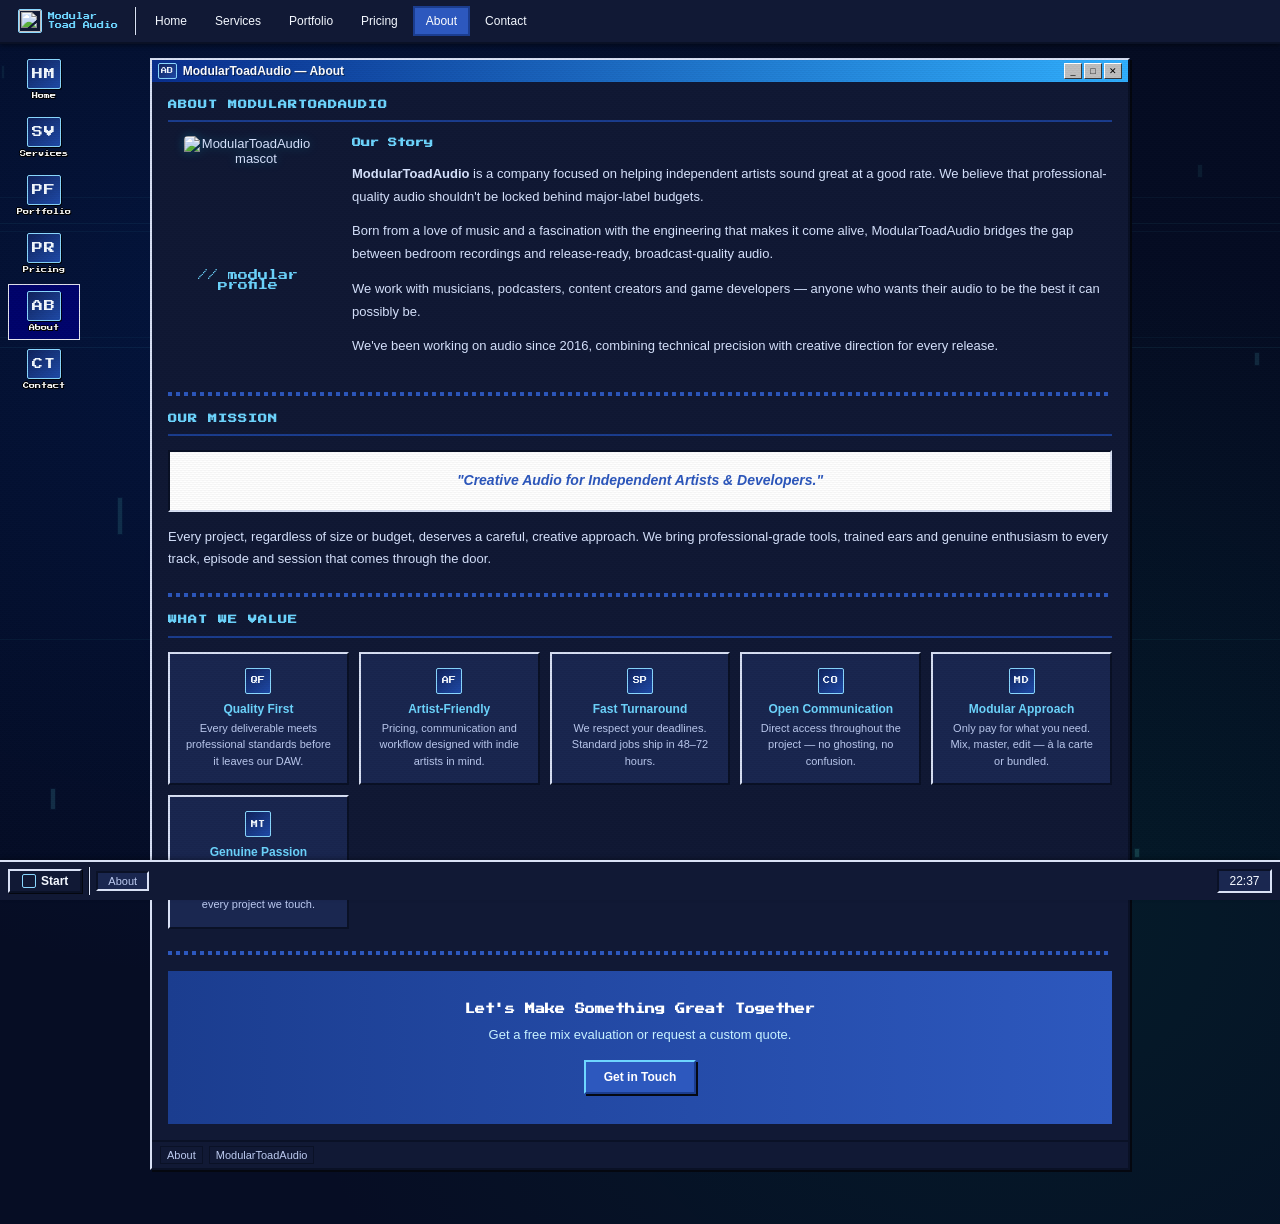
==== about.html @ b42115c9 "Apply PS2-style UI refresh and dynamic portfolio preview" ====
<!DOCTYPE html>
<html lang="en">
<head>
  <meta charset="UTF-8">
  <meta name="viewport" content="width=device-width, initial-scale=1.0">
  <meta name="description" content="About ModularToadAudio — a boutique audio engineering company helping independent artists sound great at a good rate.">
  <title>About — ModularToadAudio</title>
  <link rel="icon" type="image/jpeg" href="https://f4.bcbits.com/img/0038520380_10.jpg">
  <link rel="preconnect" href="https://fonts.googleapis.com">
  <link rel="preconnect" href="https://fonts.gstatic.com" crossorigin>
  <link href="https://fonts.googleapis.com/css2?family=Press+Start+2P&display=swap" rel="stylesheet">
  <link rel="stylesheet" href="css/style.css">
</head>
<body>

<div class="desktop">

  <!-- PS2 BIOS atmospheric background canvas -->
  <canvas id="bgCanvas" aria-hidden="true"></canvas>

  <!-- Win98-style desktop shortcut icons -->
  <div class="desktop-icons" role="navigation" aria-label="Desktop shortcuts">
    <a class="desktop-icon" href="index.html">
      <span class="desktop-icon-emoji icon-chip" aria-hidden="true">HM</span>
      <span class="desktop-icon-label">Home</span>
    </a>
    <a class="desktop-icon" href="services.html">
      <span class="desktop-icon-emoji icon-chip" aria-hidden="true">SV</span>
      <span class="desktop-icon-label">Services</span>
    </a>
    <a class="desktop-icon" href="portfolio.html">
      <span class="desktop-icon-emoji icon-chip" aria-hidden="true">PF</span>
      <span class="desktop-icon-label">Portfolio</span>
    </a>
    <a class="desktop-icon" href="pricing.html">
      <span class="desktop-icon-emoji icon-chip" aria-hidden="true">PR</span>
      <span class="desktop-icon-label">Pricing</span>
    </a>
    <a class="desktop-icon" href="about.html">
      <span class="desktop-icon-emoji icon-chip" aria-hidden="true">AB</span>
      <span class="desktop-icon-label">About</span>
    </a>
    <a class="desktop-icon" href="contact.html">
      <span class="desktop-icon-emoji icon-chip" aria-hidden="true">CT</span>
      <span class="desktop-icon-label">Contact</span>
    </a>
  </div>

  <!-- ── NAVIGATION ──────────────────────────────────────── -->
  <nav class="navbar" role="navigation" aria-label="Main navigation">
    <a class="navbar-brand" href="index.html">
      <span class="brand-logo-wrap" aria-hidden="true"><img src="https://f4.bcbits.com/img/0038520380_10.jpg" alt="" class="brand-logo"></span>
      <span class="brand-name">Modular<br>Toad Audio</span>
    </a>
    <div class="nav-sep" aria-hidden="true"></div>
    <div class="navbar-menu" id="navMenu">
      <a class="nav-item" href="index.html">Home</a>
      <a class="nav-item" href="services.html">Services</a>
      <a class="nav-item" href="portfolio.html">Portfolio</a>
      <a class="nav-item" href="pricing.html">Pricing</a>
      <a class="nav-item" href="about.html">About</a>
      <a class="nav-item" href="contact.html">Contact</a>
    </div>
    <button class="nav-toggle" id="navToggle" aria-label="Toggle navigation" aria-expanded="false" aria-controls="navMenu">☰</button>
  </nav>

  <!-- ── MAIN CONTENT ─────────────────────────────────────── -->
  <main class="main-content">
    <div class="window main-window" role="main">

      <div class="window-titlebar" aria-hidden="true">
        <span class="titlebar-icon">AB</span>
        <span class="titlebar-title">ModularToadAudio — About</span>
        <div class="titlebar-buttons">
          <button class="titlebar-btn minimize" tabindex="-1">_</button>
          <button class="titlebar-btn maximize" tabindex="-1">□</button>
          <button class="titlebar-btn close"    tabindex="-1">✕</button>
        </div>
      </div>

      <div class="window-body">

        <!-- ── WHO WE ARE ─────────────────────────────────── -->
        <section class="section" aria-labelledby="about-heading">
          <h1 class="section-title" id="about-heading">About ModularToadAudio</h1>

          <div class="about-grid">

            <!-- Mascot -->
            <div class="about-mascot">
              <img
                src="https://f4.bcbits.com/img/0038520380_10.jpg"
                alt="ModularToadAudio mascot"
                class="about-mascot-img"
                draggable="false"
                crossorigin="anonymous"
              />
              <div class="about-mascot-label">// modular profile</div>
            </div>

            <!-- Text -->
            <div class="about-text">
              <h2>Our Story</h2>
              <p>
                <strong>ModularToadAudio</strong> is a company focused on helping independent artists
                sound great at a good rate. We believe that professional-quality audio shouldn't be
                locked behind major-label budgets.
              </p>
              <p>
                Born from a love of music and a fascination with the engineering that makes it
                come alive, ModularToadAudio bridges the gap between bedroom recordings and
                release-ready, broadcast-quality audio.
              </p>
              <p>
                We work with musicians, podcasters, content creators and game developers —
                anyone who wants their audio to be the best it can possibly be.
              </p>
              <p>
                We've been working on audio since 2016, combining technical precision with creative direction for every release.
              </p>
            </div>

          </div><!-- /.about-grid -->
        </section>

        <div class="pixel-divider" aria-hidden="true"></div>

        <!-- ── MISSION ─────────────────────────────────────── -->
        <section class="section" aria-labelledby="mission-heading">
          <h2 class="section-title" id="mission-heading">Our Mission</h2>
          <div class="panel-inset">
            <p style="font-size:14px;line-height:1.8;font-style:italic;text-align:center;color:var(--toad-mid);font-weight:bold">
              "Creative Audio for Independent Artists &amp; Developers."
            </p>
          </div>
          <p style="font-size:13px;line-height:1.75;margin-top:14px;color:var(--text-primary)">
            Every project, regardless of size or budget, deserves a careful, creative approach.
            We bring professional-grade tools, trained ears and genuine enthusiasm to every track,
            episode and session that comes through the door.
          </p>
        </section>

        <div class="pixel-divider" aria-hidden="true"></div>

        <!-- ── VALUES ─────────────────────────────────────── -->
        <section class="section" aria-labelledby="values-heading">
          <h2 class="section-title" id="values-heading">What We Value</h2>
          <div class="values-grid">

            <div class="value-card">
              <div class="value-card-icon" aria-hidden="true">QF</div>
              <h4>Quality First</h4>
              <p>Every deliverable meets professional standards before it leaves our DAW.</p>
            </div>

            <div class="value-card">
              <div class="value-card-icon" aria-hidden="true">AF</div>
              <h4>Artist-Friendly</h4>
              <p>Pricing, communication and workflow designed with indie artists in mind.</p>
            </div>

            <div class="value-card">
              <div class="value-card-icon" aria-hidden="true">SP</div>
              <h4>Fast Turnaround</h4>
              <p>We respect your deadlines. Standard jobs ship in 48–72 hours.</p>
            </div>

            <div class="value-card">
              <div class="value-card-icon" aria-hidden="true">CO</div>
              <h4>Open Communication</h4>
              <p>Direct access throughout the project — no ghosting, no confusion.</p>
            </div>

            <div class="value-card">
              <div class="value-card-icon" aria-hidden="true">MD</div>
              <h4>Modular Approach</h4>
              <p>Only pay for what you need. Mix, master, edit — à la carte or bundled.</p>
            </div>

            <div class="value-card">
              <div class="value-card-icon" aria-hidden="true">MT</div>
              <h4>Genuine Passion</h4>
              <p>We love audio. That enthusiasm comes through in every project we touch.</p>
            </div>

          </div>
        </section>

        <div class="pixel-divider" aria-hidden="true"></div>

        <div class="cta-band">
          <h2>Let's Make Something Great Together</h2>
          <p>Get a free mix evaluation or request a custom quote.</p>
          <a class="btn btn-primary" href="contact.html">Get in Touch</a>
        </div>

      </div><!-- /.window-body -->

      <div class="status-bar" aria-hidden="true">
        <span class="status-item">About</span>
        <span class="status-item">ModularToadAudio</span>
      </div>

    </div><!-- /.main-window -->
  </main>

  <!-- ── TASKBAR ───────────────────────────────────────────── -->
  <footer class="taskbar" role="contentinfo">
    <button class="start-btn" id="startBtn" aria-label="Open site menu" aria-haspopup="true">
      <img src="https://f4.bcbits.com/img/0038520380_10.jpg" alt="" class="start-logo" aria-hidden="true"> Start
    </button>
    <div class="taskbar-sep" aria-hidden="true"></div>
    <div class="taskbar-items" aria-hidden="true">
      <div class="taskbar-app">About</div>
    </div>
    <div class="taskbar-clock" id="clock" aria-label="Current time">00:00</div>
  </footer>

</div>

<script src="js/main.js"></script>
</body>
</html>
---- css/style.css ----
/* ============================================================
   ModularToadAudio — style.css
   Windows 98 / Pixel-Art Aesthetic
   Modular, responsive, GitHub Pages-ready
   ============================================================ */

@import url('https://fonts.googleapis.com/css2?family=Press+Start+2P&family=Archivo+Black&display=swap');

/* ── CSS CUSTOM PROPERTIES ─────────────────────────────────── */
 :root {
  --gray:        #111935;
  --gray-light:  #1a2750;
  --gray-dark:   #425591;
  --gray-darker: #070d20;
  --white:       #ffffff;
  --black:       #050913;

  --text-primary: #d8e4ff;
  --text-bright:  #f4f8ff;
  --text-muted:   #bccaf0;

  --titlebar-active:   linear-gradient(to right, #0a2f8f 0%, #31b0ff 100%);
  --titlebar-inactive: linear-gradient(to right, #1a2a4a 0%, #253b69 100%);

  --toad-darkest: #0c1a3f;
  --toad-dark:    #1b3d8f;
  --toad-mid:     #2d58be;
  --toad-green:   #3973d4;
  --toad-light:   #6ed6ff;
  --toad-pale:    #c8f2ff;
  --toad-accent:  #a8e5ff;

  --amber:        #d2861a;
  --amber-bright: #f2b33a;

  --bdr-lt: #d9e1f5;
  --bdr-dk: #0a1126;
  --bdr-xx: #04070f;

  --font-pixel: 'Press Start 2P', 'Courier New', monospace;
  --font-body:  'MS Sans Serif', 'Segoe UI', Tahoma, Arial, sans-serif;
  --font-heavy: 'Archivo Black', 'Arial Black', sans-serif;

  --nav-h:  44px;
  --task-h: 40px;

  --ps2-glow-bright: rgba(100, 220, 255, 0.85);
  --ps2-glow-mid:    rgba(70, 170, 255, 0.5);
  --ps2-glow-dim:    rgba(40, 110, 220, 0.24);
}

/* ── RESET ──────────────────────────────────────────────────── */
*, *::before, *::after { box-sizing: border-box; margin: 0; padding: 0; }
html { font-size: 13px; scroll-behavior: smooth; }

body {
  font-family: var(--font-body);
  background-color: #060d24;
  min-height: 100vh;
  color: var(--text-primary);
  overflow-x: hidden;
}

a { color: var(--toad-light); text-decoration: none; }
a:hover { text-decoration: underline; color: var(--toad-pale); }
img, svg { display: block; max-width: 100%; }

/* ── DESKTOP SHELL ──────────────────────────────────────────── */
.desktop {
  min-height: 100vh;
  display: flex;
  flex-direction: column;
  padding-top: var(--nav-h);
  padding-bottom: var(--task-h);
  background-color: #060d24;
  background-image:
    radial-gradient(ellipse at 20% 25%, rgba(0,40,120,.32) 0%, transparent 52%),
    radial-gradient(ellipse at 80% 75%, rgba(0,80,60,.22) 0%, transparent 52%),
    radial-gradient(ellipse at 50% 50%, rgba(0,0,40,.18) 0%, transparent 70%);
  position: relative;
}

/* Scanline CRT overlay — covers desktop area only, non-interactive */
.desktop::before {
  content: '';
  position: fixed;
  top: var(--nav-h); left: 0; right: 0; bottom: var(--task-h);
  background: repeating-linear-gradient(
    0deg,
    transparent 0px, transparent 1px,
    rgba(0,0,0,.03) 1px, rgba(0,0,0,.03) 2px
  );
  pointer-events: none;
  z-index: 500;
}

/* Pixel-dither checkerboard grain */
.desktop::after {
  content: '';
  position: fixed;
  top: var(--nav-h); left: 0; right: 0; bottom: var(--task-h);
  background-image:
    repeating-conic-gradient(rgba(0,0,0,.012) 0% 25%, transparent 0% 50%);
  background-size: 4px 4px;
  pointer-events: none;
  z-index: 499;
}

/* ── PS2 BIOS BACKGROUND CANVAS ─────────────────────────────── */
#bgCanvas {
  position: fixed;
  top: 0; left: 0;
  width: 100%; height: 100%;
  pointer-events: none;
  z-index: 0;
  opacity: .65;
}

/* ── DESKTOP ICONS (Win98 fixed-left shortcuts) ──────────────── */
.desktop-icons {
  position: fixed;
  left: 8px;
  top: calc(var(--nav-h) + 8px);
  bottom: calc(var(--task-h) + 8px);
  display: flex;
  flex-direction: column;
  gap: 2px;
  z-index: 100;
  pointer-events: none;
  overflow-y: auto;
  scrollbar-width: none;
}
.desktop-icons::-webkit-scrollbar { display: none; }

.desktop-icon {
  display: flex;
  flex-direction: column;
  align-items: center;
  gap: 3px;
  padding: 6px 4px;
  cursor: pointer;
  width: 72px;
  text-align: center;
  text-decoration: none;
  color: #fff;
  border: 1px solid transparent;
  pointer-events: all;
  user-select: none;
}
.desktop-icon:hover {
  background: rgba(0, 0, 128, .52);
  border-color: rgba(255, 255, 255, .65);
  color: #fff;
  text-decoration: none;
}
.desktop-icon:active,
.desktop-icon.icon-active {
  background: rgba(0, 0, 128, .75);
  border-color: rgba(255, 255, 255, .9);
  color: #fff;
  text-decoration: none;
}
.desktop-icon-emoji {
  font-size: 11px;
  line-height: 1;
  display: inline-flex;
  align-items: center;
  justify-content: center;
  min-width: 30px;
  height: 30px;
  padding: 0 4px;
  border: 1px solid #8ad8ff;
  background: linear-gradient(140deg, #11245e, #1f4ba9);
  color: #f4fbff;
  filter: drop-shadow(1px 1px 0 rgba(0,0,0,.8));
  border-radius: 2px;
  font-family: var(--font-pixel);
}
.desktop-icon-label {
  font-family: var(--font-pixel);
  font-size: 6px;
  text-shadow: 1px 1px 0 #000, -1px 0 0 #000, 0 -1px 0 #000, 0 1px 0 #000;
  line-height: 1.5;
  word-break: break-word;
  max-width: 68px;
}

/* Only show desktop icons when there's room beside the 980px window */
@media (max-width: 1100px) {
  .desktop-icons { display: none; }
}

/* ── NAVIGATION ─────────────────────────────────────────────── */
.navbar {
  position: fixed;
  top: 0; left: 0; right: 0;
  height: var(--nav-h);
  z-index: 1000;
  background: var(--gray);
  border-bottom: 2px solid;
  border-color: var(--bdr-lt) var(--bdr-dk) var(--bdr-dk) var(--bdr-lt);
  box-shadow: 0 2px 4px rgba(0,0,0,.35);
  display: flex;
  align-items: center;
  padding: 0 8px;
  gap: 6px;
}

.navbar-brand {
  display: flex;
  align-items: center;
  gap: 6px;
  font-family: var(--font-pixel);
  font-size: 7px;
  color: var(--toad-light);
  text-decoration: none;
  padding: 4px 10px;
  white-space: nowrap;
  flex-shrink: 0;
  line-height: 1.4;
}
.navbar-brand:hover { text-decoration: none; color: var(--toad-pale); }
.toad-icon { font-size: 20px; line-height: 1; }
.brand-logo-wrap {
  width: 24px;
  height: 24px;
  border: 1px solid #8ad8ff;
  border-radius: 2px;
  overflow: hidden;
  display: inline-flex;
}
.brand-logo {
  width: 100%;
  height: 100%;
  object-fit: cover;
}
.brand-name { line-height: 1.3; }
.start-logo {
  width: 14px;
  height: 14px;
  object-fit: cover;
  border: 1px solid #8ad8ff;
  border-radius: 2px;
}

.nav-sep {
  width: 2px;
  height: 28px;
  background: var(--bdr-dk);
  border-right: 1px solid var(--bdr-lt);
  flex-shrink: 0;
}

.navbar-menu {
  display: flex;
  align-items: center;
  gap: 2px;
  flex: 1;
  flex-wrap: nowrap;
}

.nav-item {
  display: inline-block;
  padding: 6px 11px;
  font-size: 12px;
  color: var(--text-bright);
  text-decoration: none;
  border: 2px solid transparent;
  white-space: nowrap;
  cursor: pointer;
  transition: background .08s, color .08s;
}
.nav-item:hover,
.nav-item.active {
  background: var(--toad-mid);
  color: var(--white);
  text-decoration: none;
  border: 2px solid var(--toad-dark);
}
.nav-item:active { box-shadow: inset 1px 1px 2px rgba(0,0,0,.3); }

.nav-toggle {
  display: none;
  background: var(--gray);
  color: var(--text-bright);
  border: 2px solid;
  border-color: var(--bdr-lt) var(--bdr-dk) var(--bdr-dk) var(--bdr-lt);
  padding: 4px 10px;
  font-size: 16px;
  cursor: pointer;
  flex-shrink: 0;
  line-height: 1;
}
.nav-toggle:active { border-color: var(--bdr-dk) var(--bdr-lt) var(--bdr-lt) var(--bdr-dk); }

/* ── WIN98 WINDOW ───────────────────────────────────────────── */
.window {
  background: var(--gray);
  border: 2px solid;
  border-color: var(--bdr-lt) var(--bdr-dk) var(--bdr-dk) var(--bdr-lt);
  box-shadow: 2px 2px 0 var(--bdr-xx);
}

.window-titlebar {
  background: var(--titlebar-active);
  color: var(--white);
  display: flex;
  align-items: center;
  padding: 3px 6px;
  gap: 6px;
  user-select: none;
}
.titlebar-icon { font-size: 14px; line-height: 1; }
.titlebar-title {
  flex: 1;
  font-size: 12px;
  font-weight: bold;
  text-shadow: 1px 1px 0 rgba(0,0,0,.45);
}
.titlebar-buttons { display: flex; gap: 2px; }
.titlebar-btn {
  width: 18px; height: 16px;
  background: #c0c0c0;
  border: 1px solid;
  border-color: #ffffff #3a3a3a #3a3a3a #ffffff;
  font-size: 9px; line-height: 1;
  cursor: pointer;
  display: flex; align-items: center; justify-content: center;
  color: #000;
  padding: 0;
}
.titlebar-btn:active { border-color: var(--bdr-dk) var(--bdr-lt) var(--bdr-lt) var(--bdr-dk); }
.titlebar-btn.close:hover { background: #ff4040; color: var(--white); }

.window-body { padding: 16px; color: var(--text-primary); }

/* ── PANELS ─────────────────────────────────────────────────── */
.panel-inset {
  border: 2px solid;
  border-color: var(--bdr-dk) var(--bdr-lt) var(--bdr-lt) var(--bdr-dk);
  background: var(--white);
  padding: 16px;
  color: var(--black);
}

.panel-raised {
  border: 2px solid;
  border-color: var(--bdr-lt) var(--bdr-dk) var(--bdr-dk) var(--bdr-lt);
  background: var(--gray-light);
  padding: 16px;
  color: var(--text-primary);
}

/* ── BUTTONS ────────────────────────────────────────────────── */
.btn {
  display: inline-block;
  padding: 8px 18px;
  font-family: var(--font-body);
  font-size: 12px;
  cursor: pointer;
  text-decoration: none;
  border: none;
  text-align: center;
  white-space: nowrap;
  transition: background .08s, transform .04s, box-shadow .04s;
  vertical-align: middle;
}

.btn-primary {
  background: var(--toad-mid);
  color: var(--white);
  border: 2px solid;
  border-color: var(--toad-light) var(--toad-dark) var(--toad-dark) var(--toad-light);
  font-weight: bold;
  box-shadow: 2px 2px 0 var(--black);
}
.btn-primary:hover { background: var(--toad-light); color: var(--white); text-decoration: none; }
.btn-primary:active {
  border-color: var(--toad-dark) var(--toad-light) var(--toad-light) var(--toad-dark);
  transform: translate(1px,1px);
  box-shadow: none;
  text-decoration: none;
}

.btn-secondary {
  background: var(--gray-light);
  color: var(--text-bright);
  border: 2px solid;
  border-color: var(--bdr-lt) var(--bdr-dk) var(--bdr-dk) var(--bdr-lt);
  box-shadow: 2px 2px 0 var(--bdr-xx);
}
.btn-secondary:hover { background: var(--gray-dark); color: var(--white); text-decoration: none; }
.btn-secondary:active {
  border-color: var(--bdr-dk) var(--bdr-lt) var(--bdr-lt) var(--bdr-dk);
  transform: translate(1px,1px);
  box-shadow: none;
  text-decoration: none;
}

/* ── FORM ELEMENTS ──────────────────────────────────────────── */
.form-group { margin-bottom: 14px; }

.form-label {
  display: block;
  font-size: 12px;
  font-weight: bold;
  margin-bottom: 4px;
  color: var(--text-bright);
}

.form-input,
.form-textarea,
.form-select {
  width: 100%;
  padding: 5px 7px;
  font-family: var(--font-body);
  font-size: 12px;
  color: var(--black);
  background: var(--white);
  border: 2px solid;
  border-color: var(--bdr-dk) var(--bdr-lt) var(--bdr-lt) var(--bdr-dk);
  outline: none;
}
.form-input:focus,
.form-textarea:focus,
.form-select:focus {
  border-color: var(--toad-mid);
  background: #f0fff4;
}
.form-textarea {
  resize: vertical;
  min-height: 130px;
  line-height: 1.5;
}

.form-file-label {
  display: inline-block;
  padding: 5px 12px;
  font-size: 12px;
  background: var(--gray);
  border: 2px solid;
  border-color: var(--bdr-lt) var(--bdr-dk) var(--bdr-dk) var(--bdr-lt);
  cursor: pointer;
  box-shadow: 1px 1px 0 var(--bdr-xx);
}
.form-file-label:hover { background: var(--gray-light); }
.form-file-input { display: none; }
.form-file-name { font-size: 11px; color: var(--gray-dark); margin-top: 4px; }

/* ── MAIN LAYOUT ────────────────────────────────────────────── */
.main-content {
  flex: 1;
  padding: 14px;
  display: flex;
  justify-content: center;
  align-items: flex-start;
  position: relative;
  z-index: 1;
}

.main-window {
  width: 100%;
  max-width: 980px;
  margin: 0 auto;
  animation: windowOpen .18s ease-out;
}

/* ── SECTIONS ───────────────────────────────────────────────── */
.section { margin-bottom: 22px; }

.section-title {
  font-family: var(--font-pixel);
  font-size: 9px;
  color: var(--toad-light);
  margin-bottom: 14px;
  padding-bottom: 8px;
  border-bottom: 2px solid var(--toad-dark);
  text-transform: uppercase;
  letter-spacing: 1px;
  line-height: 1.6;
}

/* ── HERO WATER SHADER CANVAS ───────────────────────────────── */
#heroWater {
  position: absolute;
  top: 0; left: 0;
  width: 100%; height: 100%;
  pointer-events: none;
  z-index: 0;
  opacity: 0.55;
}

/* ── HERO ────────────────────────────────────────────────────── */
.hero {
  text-align: center;
  padding: 36px 20px;
  background: linear-gradient(135deg, #050d2b 0%, var(--toad-darkest) 42%, #12306d 100%);
  color: var(--white);
  position: relative;
  overflow: hidden;
}

.main-window { position: relative; }

/* scanline overlay */
.hero::after {
  content: '';
  position: absolute;
  inset: 0;
  background: repeating-linear-gradient(
    0deg,
    transparent 0px, transparent 2px,
    rgba(0,0,0,.06) 2px, rgba(0,0,0,.06) 4px
  );
  pointer-events: none;
}

.hero-mascot {
  display: flex;
  justify-content: center;
  margin-bottom: 14px;
  position: relative;
  z-index: 1;
}
.hero-mascot svg {
  width: 96px; height: 96px;
  image-rendering: pixelated;
  filter: drop-shadow(3px 3px 0 rgba(0,0,0,.55));
  animation: toadFloat 4s ease-in-out infinite;
}

/* ── NEW MASCOT: image with PS2 memory card effect ──────────── */
.hero-mascot-wrapper {
  position: relative;
  display: inline-block;
  cursor: pointer;
  border-radius: 4px;
  overflow: hidden;
}
.hero-mascot-img {
  width: 120px;
  height: 120px;
  object-fit: cover;
  border-radius: 4px;
  filter: drop-shadow(0 0 6px rgba(0,220,255,.35)) drop-shadow(3px 3px 0 rgba(0,0,0,.55));
  animation: toadFloat 4s ease-in-out infinite;
  display: block;
  user-select: none;
  -webkit-user-drag: none;
}
.hero-mascot-wrapper.poked .hero-mascot-img {
  animation: toadPoke 0.7s cubic-bezier(.36,.07,.19,.97) forwards;
}
/* PS2 memory-card shimmer sweep */
.mascot-shimmer {
  position: absolute;
  inset: 0;
  background: linear-gradient(
    115deg,
    transparent 20%,
    rgba(0, 255, 200, 0.25) 50%,
    transparent 80%
  );
  background-size: 200% 200%;
  animation: ps2MascotShimmer 3.5s ease-in-out infinite;
  pointer-events: none;
  border-radius: 4px;
}
/* LED border pulse on mascot */
.hero-mascot-wrapper::after {
  content: '';
  position: absolute;
  inset: -1px;
  border-radius: 5px;
  border: 1px solid rgba(0, 220, 255, 0.3);
  animation: mascotBorderPulse 3.5s ease-in-out infinite;
  pointer-events: none;
}

/* ── ABOUT PAGE MASCOT ──────────────────────────────────────── */
.about-mascot-img {
  width: 128px;
  height: 128px;
  object-fit: cover;
  border-radius: 4px;
  filter: drop-shadow(0 0 5px rgba(0,220,255,.25));
  display: block;
  margin: 0 auto;
}

.hero-title {
  font-family: var(--font-heavy);
  font-size: clamp(26px, 6vw, 58px);
  letter-spacing: .08em;
  text-transform: uppercase;
  color: var(--white);
  margin-bottom: 14px;
  text-shadow:
    0 0 12px var(--ps2-glow-bright),
    0 0 32px var(--ps2-glow-mid),
    3px 3px 0 #041132,
    6px 6px 0 rgba(0,0,0,.45);
  line-height: 1.1;
  position: relative;
  z-index: 1;
  animation: heroTitleAnim 10s ease-in-out infinite;
  cursor: default;
}

.hero-tagline {
  font-size: 14px;
  color: var(--toad-pale);
  margin-bottom: 26px;
  font-style: italic;
  position: relative;
  z-index: 1;
}

.hero-cta {
  display: flex;
  gap: 12px;
  justify-content: center;
  flex-wrap: wrap;
  position: relative;
  z-index: 1;
}

/* ── SERVICES GRID ──────────────────────────────────────────── */
.services-grid {
  display: grid;
  grid-template-columns: repeat(auto-fill, minmax(200px, 1fr));
  gap: 10px;
  margin-bottom: 14px;
}

.service-card {
  padding: 14px;
  background: var(--gray-light);
  cursor: default;
  transition: background .1s, box-shadow .1s;
}
.service-card:hover { 
  background: var(--toad-darkest);
  box-shadow: inset 0 0 8px rgba(82, 183, 136, 0.12);
}

.service-card-icon {
  font-size: 26px;
  display: block;
  margin-bottom: 8px;
}
.service-card-title {
  font-size: 12px;
  font-weight: bold;
  margin-bottom: 6px;
  color: var(--toad-light);
}
.service-card p {
  font-size: 12px;
  color: var(--text-muted);
  line-height: 1.5;
}

/* Full-width service detail rows */
.service-row {
  display: flex;
  gap: 14px;
  padding: 14px;
  margin-bottom: 10px;
  background: var(--gray-light);
  border: 2px solid;
  border-color: var(--bdr-lt) var(--bdr-dk) var(--bdr-dk) var(--bdr-lt);
  align-items: flex-start;
}
.service-row-icon { font-size: 32px; flex-shrink: 0; }
.service-row-body h3 {
  font-size: 13px;
  font-weight: bold;
  margin-bottom: 6px;
  color: var(--toad-light);
}
.service-row-body p {
  font-size: 12px;
  color: var(--text-muted);
  line-height: 1.6;
}
.service-tags { margin-top: 6px; }

.tag-pill {
  display: inline-block;
  background: var(--toad-darkest);
  color: var(--toad-light);
  font-size: 10px;
  padding: 2px 8px;
  border: 1px solid var(--toad-dark);
  margin: 2px 2px 0 0;
}

/* ── PORTFOLIO GRID ─────────────────────────────────────────── */
.portfolio-grid {
  display: grid;
  grid-template-columns: repeat(auto-fill, minmax(280px, 1fr));
  gap: 14px;
}

.portfolio-item { overflow: hidden; }
.portfolio-item .window-titlebar { font-size: 10px; }

.video-container {
  position: relative;
  padding-bottom: 56.25%;
  height: 0;
  overflow: hidden;
  background: var(--black);
}
.video-container iframe {
  position: absolute;
  top: 0; left: 0;
  width: 100%; height: 100%;
  border: none;
}

/* ── PRICING ─────────────────────────────────────────────────── */
.pricing-grid {
  display: grid;
  grid-template-columns: repeat(auto-fill, minmax(260px, 1fr));
  gap: 16px;
  margin-bottom: 20px;
}

.pricing-card { overflow: hidden; }
.pricing-card.featured {
  border-color: var(--toad-light) var(--toad-dark) var(--toad-dark) var(--toad-light);
  box-shadow: 3px 3px 0 var(--toad-dark);
}

.pricing-card-header {
  background: var(--titlebar-active);
  color: var(--white);
  padding: 10px 14px;
  text-align: center;
}
.pricing-card.featured .pricing-card-header {
  background: linear-gradient(to right, var(--toad-dark), var(--toad-mid));
}
.pricing-card-header h3 {
  font-family: var(--font-pixel);
  font-size: 8px;
  line-height: 1.6;
}
.pricing-badge {
  display: inline-block;
  margin-top: 4px;
  background: #ff4040;
  color: var(--white);
  font-size: 10px;
  font-weight: bold;
  padding: 2px 10px;
  border: 1px solid #cc0000;
}

.pricing-card-body {
  padding: 18px;
  text-align: center;
  background: var(--gray-light);
  color: var(--text-primary);
}
.price-amount {
  font-family: var(--font-pixel);
  font-size: 20px;
  color: var(--toad-light);
  display: block;
  margin-bottom: 4px;
}
.price-period {
  font-size: 11px;
  color: var(--text-muted);
  display: block;
  margin-bottom: 14px;
}
.price-strike {
  text-decoration: line-through;
  color: var(--text-muted);
  font-size: 13px;
  margin-bottom: 2px;
}

.pricing-features {
  list-style: none;
  text-align: left;
  margin-bottom: 16px;
}
.pricing-features li {
  font-size: 12px;
  padding: 5px 0;
  border-bottom: 1px dotted var(--gray-dark);
  display: flex;
  align-items: flex-start;
  gap: 6px;
  line-height: 1.4;
  color: var(--text-primary);
}
.pricing-features li::before { content: '▶'; color: var(--toad-light); font-size: 9px; flex-shrink: 0; margin-top: 2px; }

/* ── FAQ DETAILS ────────────────────────────────────────────── */
details {
  color: var(--text-primary);
}
details summary {
  color: var(--text-bright);
}

/* ── TESTIMONIALS ───────────────────────────────────────────── */
.testimonial-grid {
  display: grid;
  grid-template-columns: repeat(auto-fill, minmax(240px, 1fr));
  gap: 12px;
}

.testimonial-card {
  padding: 18px 16px 14px;
  background: var(--gray-light);
  border: 2px solid;
  border-color: var(--bdr-dk) var(--bdr-lt) var(--bdr-lt) var(--bdr-dk);
  position: relative;
}
.testimonial-card::before {
  content: '\201C';
  font-family: Georgia, serif;
  font-size: 52px;
  color: var(--toad-dark);
  position: absolute;
  top: -8px; left: 10px;
  line-height: 1;
}
.testimonial-text {
  font-size: 12px;
  line-height: 1.65;
  margin-bottom: 8px;
  padding-top: 18px;
  color: var(--text-primary);
}
cite {
  font-size: 11px;
  font-style: italic;
  color: var(--toad-light);
}

/* ── CONTACT ─────────────────────────────────────────────────── */
.contact-layout {
  display: grid;
  grid-template-columns: 280px 1fr;
  gap: 16px;
  align-items: start;
}

.contact-info-panel {
  padding: 16px;
  background: var(--gray-light);
  border: 2px solid;
  border-color: var(--bdr-lt) var(--bdr-dk) var(--bdr-dk) var(--bdr-lt);
}
.contact-info-panel h3 {
  font-family: var(--font-pixel);
  font-size: 8px;
  color: var(--toad-light);
  margin-bottom: 16px;
  line-height: 1.6;
}
.contact-detail {
  display: flex;
  align-items: flex-start;
  gap: 8px;
  margin-bottom: 14px;
  font-size: 12px;
  line-height: 1.5;
}
.contact-detail-icon { font-size: 18px; flex-shrink: 0; }
.contact-detail a { color: var(--toad-light); word-break: break-all; }

/* ── CTA BAND ────────────────────────────────────────────────── */
.cta-band {
  text-align: center;
  padding: 30px 20px;
  background: linear-gradient(to right, var(--toad-dark), var(--toad-mid));
  color: var(--white);
  margin-top: 4px;
}
.cta-band h2 {
  font-family: var(--font-pixel);
  font-size: 10px;
  margin-bottom: 10px;
  line-height: 1.6;
}
.cta-band p { font-size: 13px; margin-bottom: 18px; color: var(--toad-pale); }

/* ── ABOUT PAGE ──────────────────────────────────────────────── */
.about-grid {
  display: grid;
  grid-template-columns: 160px 1fr;
  gap: 24px;
  align-items: start;
  margin-bottom: 20px;
}
.about-mascot { text-align: center; }
.about-mascot svg { width: 128px; height: 128px; image-rendering: pixelated; margin: 0 auto; }
.about-mascot-label { font-size: 10px; font-family: var(--font-pixel); color: var(--toad-light); margin-top: 6px; }

.about-text h2 {
  font-family: var(--font-pixel);
  font-size: 9px;
  color: var(--toad-light);
  margin-bottom: 12px;
  line-height: 1.6;
}
.about-text p {
  font-size: 13px;
  line-height: 1.75;
  margin-bottom: 12px;
  color: var(--text-primary);
}

.values-grid {
  display: grid;
  grid-template-columns: repeat(auto-fill, minmax(180px, 1fr));
  gap: 10px;
  margin-top: 14px;
}
.value-card {
  padding: 14px;
  background: var(--gray-light);
  border: 2px solid;
  border-color: var(--bdr-lt) var(--bdr-dk) var(--bdr-dk) var(--bdr-lt);
  text-align: center;
}
.value-card-icon { font-size: 28px; margin-bottom: 8px; }
.value-card h4 { font-size: 12px; font-weight: bold; color: var(--toad-light); margin-bottom: 4px; }
.value-card p { font-size: 11px; color: var(--text-muted); line-height: 1.5; }

/* ── NOTICE BOXES ───────────────────────────────────────────── */
.notice {
  display: flex;
  align-items: flex-start;
  gap: 10px;
  padding: 10px 14px;
  font-size: 12px;
  margin: 12px 0;
  border: 2px solid;
  line-height: 1.5;
  color: var(--text-primary);
}
.notice a { color: var(--toad-light); }
.notice-info    { background: #0a1820; border-color: #1084d0; }
.notice-success { background: #081808; border-color: var(--toad-light); }
.notice-warning { background: #1c1408; border-color: var(--amber-bright); color: #e0c070; }
.notice-icon { font-size: 18px; flex-shrink: 0; }

/* ── TASKBAR ─────────────────────────────────────────────────── */
.taskbar {
  position: fixed;
  bottom: 0; left: 0; right: 0;
  height: var(--task-h);
  background: var(--gray);
  border-top: 2px solid;
  border-color: var(--bdr-lt) var(--bdr-dk) var(--bdr-dk) var(--bdr-lt);
  box-shadow: 0 -2px 4px rgba(0,0,0,.25);
  display: flex;
  align-items: center;
  padding: 4px 8px;
  gap: 6px;
  z-index: 1000;
}

.start-btn {
  background: var(--gray);
  color: var(--text-bright);
  border: 2px solid;
  border-color: var(--bdr-lt) var(--bdr-dk) var(--bdr-dk) var(--bdr-lt);
  padding: 3px 12px;
  font-family: var(--font-body);
  font-size: 12px;
  font-weight: bold;
  cursor: pointer;
  display: flex;
  align-items: center;
  gap: 5px;
  box-shadow: 1px 1px 0 var(--bdr-xx);
  white-space: nowrap;
}
.start-btn:hover { background: var(--toad-dark); color: var(--white); }
.start-btn:active {
  border-color: var(--bdr-dk) var(--bdr-lt) var(--bdr-lt) var(--bdr-dk);
  box-shadow: none;
}

.taskbar-sep {
  width: 2px; height: 28px;
  background: var(--bdr-dk);
  border-right: 1px solid var(--bdr-lt);
  flex-shrink: 0;
}

.taskbar-items { flex: 1; display: flex; gap: 4px; overflow: hidden; }
.taskbar-app {
  background: var(--gray-light);
  border: 2px solid;
  border-color: var(--bdr-dk) var(--bdr-lt) var(--bdr-lt) var(--bdr-dk);
  padding: 2px 10px;
  font-size: 11px;
  cursor: default;
  display: flex;
  align-items: center;
  gap: 4px;
  white-space: nowrap;
  overflow: hidden;
  max-width: 200px;
  color: var(--text-muted);
}

.taskbar-clock {
  font-size: 12px;
  padding: 3px 8px;
  border: 2px solid;
  border-color: var(--bdr-dk) var(--bdr-lt) var(--bdr-lt) var(--bdr-dk);
  background: var(--gray-light);
  color: var(--text-bright);
  white-space: nowrap;
  min-width: 55px;
  text-align: center;
  flex-shrink: 0;
}

/* ── STATUS BAR ─────────────────────────────────────────────── */
.status-bar {
  border-top: 2px solid var(--bdr-dk);
  padding: 4px 8px;
  display: flex;
  gap: 6px;
  font-size: 11px;
  color: var(--text-muted);
  background: var(--gray);
  flex-wrap: wrap;
}
.status-item {
  border: 1px solid var(--bdr-dk);
  padding: 2px 6px;
  color: var(--text-muted);
}

/* ── DECORATIVE HELPERS ─────────────────────────────────────── */
.pixel-divider {
  height: 4px;
  background: repeating-linear-gradient(
    90deg,
    var(--toad-mid) 0px, var(--toad-mid) 4px,
    transparent 4px, transparent 8px
  );
  margin: 16px 0;
}

/* ── ANIMATIONS ─────────────────────────────────────────────── */
@keyframes windowOpen {
  from { opacity: 0; transform: scale(.97) translateY(10px); }
  to   { opacity: 1; transform: scale(1)  translateY(0); }
}

@keyframes blink {
  0%, 50% { opacity: 1; }
  51%, 100% { opacity: 0; }
}
.blink-cursor::after {
  content: '█';
  animation: blink 1s step-end infinite;
  color: var(--toad-light);
}

/* Combined PS2 pulse + glitch for hero title */
@keyframes heroTitleAnim {
  0%, 100% {
    text-shadow:
      0 0 8px var(--ps2-glow-bright), 0 0 20px var(--ps2-glow-mid),
      2px 2px 0 var(--toad-dark), 4px 4px 0 rgba(0,0,0,.45);
    transform: none;
    color: #fff;
  }
  20% {
    text-shadow:
      0 0 14px rgba(0,220,255,.95), 0 0 32px rgba(0,180,255,.65),
      0 0 54px rgba(0,140,255,.28),
      2px 2px 0 var(--toad-dark), 4px 4px 0 rgba(0,0,0,.45);
    color: #e0ffff;
  }
  /* glitch burst */
  72%  { text-shadow: -3px 0 #ff0088, 3px 0 #00ffcc; transform: translateX(-3px); color: #fff; }
  73%  { text-shadow: 3px 0 #ff0088, -3px 0 #00ffcc; transform: translateX(3px); color: #ffe0ff; }
  74%  { text-shadow: -2px 0 #ffcc00, 2px 0 #00ccff; transform: translateX(-1px) skewX(-2deg); }
  75%  {
    text-shadow: 0 0 8px var(--ps2-glow-bright), 0 0 20px var(--ps2-glow-mid),
      2px 2px 0 var(--toad-dark), 4px 4px 0 rgba(0,0,0,.45);
    transform: none; color: #fff;
  }
}

/* PS2 BIOS title glow pulse (kept for fallback) */
@keyframes ps2TitlePulse {
  0%, 100% {
    text-shadow:
      0 0 8px var(--ps2-glow-bright), 0 0 20px var(--ps2-glow-mid),
      2px 2px 0 var(--toad-dark), 4px 4px 0 rgba(0,0,0,.45);
  }
  50% {
    text-shadow:
      0 0 14px rgba(0,220,255,.95), 0 0 32px rgba(0,180,255,.65),
      0 0 54px rgba(0,140,255,.28),
      2px 2px 0 var(--toad-dark), 4px 4px 0 rgba(0,0,0,.45);
  }
}

/* Toad mascot gentle float */
@keyframes toadFloat {
  0%, 100% { transform: translateY(0px) rotate(0deg); }
  33%       { transform: translateY(-5px) rotate(-1deg); }
  66%       { transform: translateY(-2px) rotate(1deg); }
}

/* Mascot poke reaction */
@keyframes toadPoke {
  0%   { transform: translateY(0)    rotate(0deg)   scale(1); }
  15%  { transform: translateY(-22px) rotate(-14deg) scale(0.82); }
  30%  { transform: translateY(5px)  rotate(9deg)   scale(1.14); }
  50%  { transform: translateY(-12px) rotate(-6deg)  scale(0.94); }
  70%  { transform: translateY(3px)  rotate(4deg)   scale(1.05); }
  85%  { transform: translateY(-4px) rotate(-1deg)  scale(0.98); }
  100% { transform: translateY(0)    rotate(0deg)   scale(1); }
}

/* PS2 memory card shimmer */
@keyframes ps2MascotShimmer {
  0%   { background-position: 200% 0%; opacity: 0; }
  30%  { opacity: 0; }
  45%  { opacity: 1; background-position: 50% 50%; }
  60%  { opacity: 0; background-position: -100% 100%; }
  100% { opacity: 0; }
}

/* Mascot border pulse */
@keyframes mascotBorderPulse {
  0%, 100% { border-color: rgba(0,220,255,0.2); box-shadow: 0 0 4px rgba(0,220,255,0.1); }
  50%      { border-color: rgba(0,220,255,0.55); box-shadow: 0 0 10px rgba(0,220,255,0.3); }
}


/* ── UTILITY ─────────────────────────────────────────────────── */
.text-center { text-align: center; }
.mt-8  { margin-top: 8px;  }
.mt-12 { margin-top: 12px; }
.mt-16 { margin-top: 16px; }
.mb-16 { margin-bottom: 16px; }
.flex-gap { display: flex; gap: 10px; flex-wrap: wrap; }

/* ── RESPONSIVE ─────────────────────────────────────────────── */
@media (max-width: 768px) {
  .navbar-menu {
    display: none;
    position: fixed;
    top: var(--nav-h);
    left: 0; right: 0;
    background: var(--gray);
    flex-direction: column;
    gap: 0;
    border-bottom: 2px solid var(--bdr-dk);
    box-shadow: 0 4px 10px rgba(0,0,0,.35);
    z-index: 999;
  }
  .navbar-menu.open { display: flex; }
  .nav-item { width: 100%; padding: 12px 16px; border-bottom: 1px solid var(--bdr-dk); color: var(--text-bright); }
  .nav-toggle { display: block; }

  .services-grid     { grid-template-columns: 1fr 1fr; }
  .portfolio-grid    { grid-template-columns: 1fr; }
  .contact-layout    { grid-template-columns: 1fr; }
  .about-grid        { grid-template-columns: 1fr; text-align: center; }
  .about-mascot      { display: flex; flex-direction: column; align-items: center; }
  .taskbar-items     { display: none; }
  .main-content      { padding: 8px; }
  .hero              { padding: 24px 12px; }
}

@media (max-width: 480px) {
  .services-grid     { grid-template-columns: 1fr; }
  .pricing-grid      { grid-template-columns: 1fr; }
  .testimonial-grid  { grid-template-columns: 1fr; }
  .values-grid       { grid-template-columns: 1fr 1fr; }
  .hero-cta          { flex-direction: column; align-items: center; }
  .service-row       { flex-direction: column; }
}


.icon-chip,
.titlebar-icon,
.service-card-icon,
.service-row-icon,
.value-card-icon,
.contact-detail-icon,
.notice-icon {
  border: 1px solid #8ad8ff;
  background: linear-gradient(140deg, #11245e, #1f4ba9);
  color: #f3f9ff;
  border-radius: 2px;
  font-family: var(--font-pixel);
  text-transform: uppercase;
  letter-spacing: .06em;
}
.titlebar-icon {
  display: inline-flex;
  align-items: center;
  justify-content: center;
  min-width: 16px;
  height: 16px;
  padding: 0 2px;
  font-size: 6px;
}
.service-card-icon,
.value-card-icon,
.contact-detail-icon,
.notice-icon {
  display: inline-flex;
  align-items: center;
  justify-content: center;
  min-width: 26px;
  height: 26px;
  padding: 0 4px;
  font-size: 7px;
}
.service-row-icon {
  display: inline-flex;
  align-items: center;
  justify-content: center;
  min-width: 44px;
  height: 44px;
  padding: 0 6px;
  font-size: 8px;
}

.portfolio-preview-carousel {
  display: flex;
  flex-direction: column;
  gap: 12px;
}
.portfolio-preview-track {
  min-height: 260px;
}
.portfolio-preview-card { overflow: hidden; }
.portfolio-preview-meta {
  padding: 8px 10px;
  font-size: 11px;
  border-top: 1px solid var(--bdr-dk);
  background: var(--gray-light);
  color: var(--text-primary);
}
.portfolio-preview-controls {
  display: flex;
  gap: 8px;
  justify-content: center;
  flex-wrap: wrap;
}
.portfolio-preview-empty {
  display: flex;
  align-items: center;
  justify-content: center;
  min-height: 220px;
  text-align: center;
  color: var(--text-muted);
  padding: 12px;
}
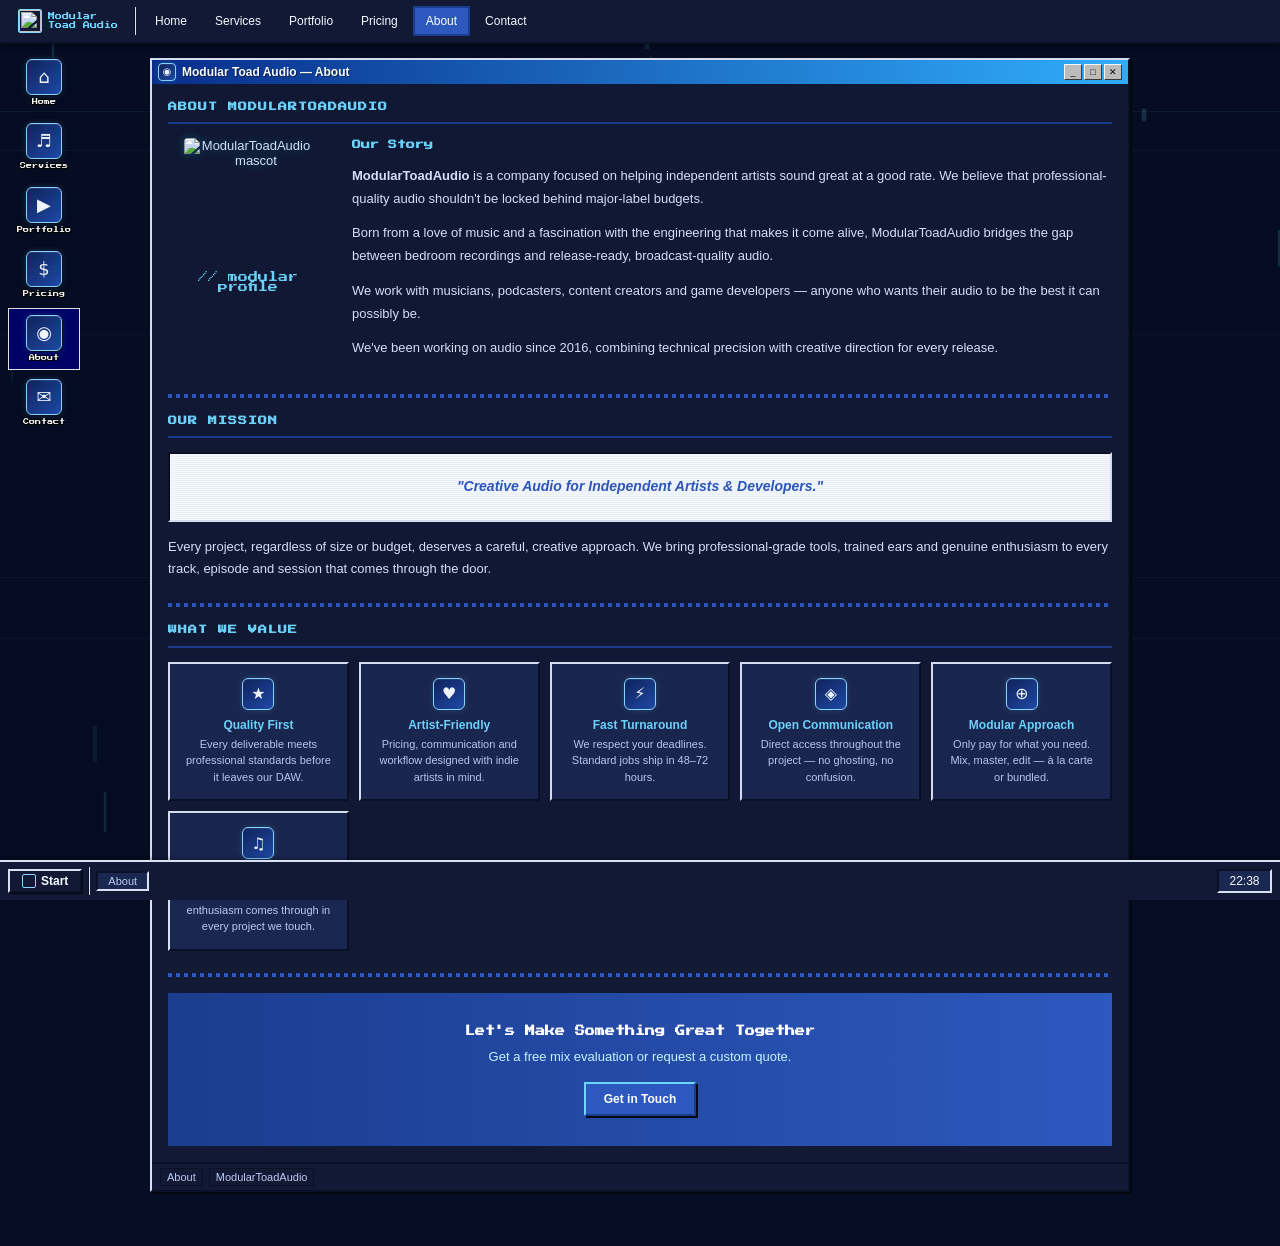
==== commit 22ecdb3d: "feat: dynamic icons, welcome flair, form fix, solid bg, mobile title scaling" ====
--- a/about.html
+++ b/about.html
@@ -21,27 +21,27 @@
   <!-- Win98-style desktop shortcut icons -->
   <div class="desktop-icons" role="navigation" aria-label="Desktop shortcuts">
     <a class="desktop-icon" href="index.html">
-      <span class="desktop-icon-emoji icon-chip" aria-hidden="true">HM</span>
+      <span class="desktop-icon-emoji icon-chip" aria-hidden="true">⌂</span>
       <span class="desktop-icon-label">Home</span>
     </a>
     <a class="desktop-icon" href="services.html">
-      <span class="desktop-icon-emoji icon-chip" aria-hidden="true">SV</span>
+      <span class="desktop-icon-emoji icon-chip" aria-hidden="true">♬</span>
       <span class="desktop-icon-label">Services</span>
     </a>
     <a class="desktop-icon" href="portfolio.html">
-      <span class="desktop-icon-emoji icon-chip" aria-hidden="true">PF</span>
+      <span class="desktop-icon-emoji icon-chip" aria-hidden="true">▶</span>
       <span class="desktop-icon-label">Portfolio</span>
     </a>
     <a class="desktop-icon" href="pricing.html">
-      <span class="desktop-icon-emoji icon-chip" aria-hidden="true">PR</span>
+      <span class="desktop-icon-emoji icon-chip" aria-hidden="true">$</span>
       <span class="desktop-icon-label">Pricing</span>
     </a>
     <a class="desktop-icon" href="about.html">
-      <span class="desktop-icon-emoji icon-chip" aria-hidden="true">AB</span>
+      <span class="desktop-icon-emoji icon-chip" aria-hidden="true">◉</span>
       <span class="desktop-icon-label">About</span>
     </a>
     <a class="desktop-icon" href="contact.html">
-      <span class="desktop-icon-emoji icon-chip" aria-hidden="true">CT</span>
+      <span class="desktop-icon-emoji icon-chip" aria-hidden="true">✉</span>
       <span class="desktop-icon-label">Contact</span>
     </a>
   </div>
@@ -69,8 +69,8 @@
     <div class="window main-window" role="main">
 
       <div class="window-titlebar" aria-hidden="true">
-        <span class="titlebar-icon">AB</span>
-        <span class="titlebar-title">ModularToadAudio — About</span>
+        <span class="titlebar-icon">◉</span>
+        <span class="titlebar-title">Modular Toad Audio — About</span>
         <div class="titlebar-buttons">
           <button class="titlebar-btn minimize" tabindex="-1">_</button>
           <button class="titlebar-btn maximize" tabindex="-1">□</button>
@@ -148,37 +148,37 @@
           <div class="values-grid">
 
             <div class="value-card">
-              <div class="value-card-icon" aria-hidden="true">QF</div>
+              <div class="value-card-icon" aria-hidden="true">★</div>
               <h4>Quality First</h4>
               <p>Every deliverable meets professional standards before it leaves our DAW.</p>
             </div>
 
             <div class="value-card">
-              <div class="value-card-icon" aria-hidden="true">AF</div>
+              <div class="value-card-icon" aria-hidden="true">♥</div>
               <h4>Artist-Friendly</h4>
               <p>Pricing, communication and workflow designed with indie artists in mind.</p>
             </div>
 
             <div class="value-card">
-              <div class="value-card-icon" aria-hidden="true">SP</div>
+              <div class="value-card-icon" aria-hidden="true">⚡</div>
               <h4>Fast Turnaround</h4>
               <p>We respect your deadlines. Standard jobs ship in 48–72 hours.</p>
             </div>
 
             <div class="value-card">
-              <div class="value-card-icon" aria-hidden="true">CO</div>
+              <div class="value-card-icon" aria-hidden="true">◈</div>
               <h4>Open Communication</h4>
               <p>Direct access throughout the project — no ghosting, no confusion.</p>
             </div>
 
             <div class="value-card">
-              <div class="value-card-icon" aria-hidden="true">MD</div>
+              <div class="value-card-icon" aria-hidden="true">⊕</div>
               <h4>Modular Approach</h4>
               <p>Only pay for what you need. Mix, master, edit — à la carte or bundled.</p>
             </div>
 
             <div class="value-card">
-              <div class="value-card-icon" aria-hidden="true">MT</div>
+              <div class="value-card-icon" aria-hidden="true">♫</div>
               <h4>Genuine Passion</h4>
               <p>We love audio. That enthusiasm comes through in every project we touch.</p>
             </div>
--- a/css/style.css
+++ b/css/style.css
@@ -73,10 +73,6 @@
   padding-top: var(--nav-h);
   padding-bottom: var(--task-h);
   background-color: #060d24;
-  background-image:
-    radial-gradient(ellipse at 20% 25%, rgba(0,40,120,.32) 0%, transparent 52%),
-    radial-gradient(ellipse at 80% 75%, rgba(0,80,60,.22) 0%, transparent 52%),
-    radial-gradient(ellipse at 50% 50%, rgba(0,0,40,.18) 0%, transparent 70%);
   position: relative;
 }
 
@@ -153,6 +149,10 @@
   color: #fff;
   text-decoration: none;
 }
+.desktop-icon:hover .desktop-icon-emoji {
+  box-shadow: 0 0 14px rgba(100, 200, 255, 0.55);
+  filter: drop-shadow(0 0 4px rgba(100,200,255,.5));
+}
 .desktop-icon:active,
 .desktop-icon.icon-active {
   background: rgba(0, 0, 128, .75);
@@ -161,20 +161,22 @@
   text-decoration: none;
 }
 .desktop-icon-emoji {
-  font-size: 11px;
+  font-size: 18px;
   line-height: 1;
   display: inline-flex;
   align-items: center;
   justify-content: center;
-  min-width: 30px;
-  height: 30px;
+  min-width: 36px;
+  height: 36px;
   padding: 0 4px;
   border: 1px solid #8ad8ff;
   background: linear-gradient(140deg, #11245e, #1f4ba9);
   color: #f4fbff;
   filter: drop-shadow(1px 1px 0 rgba(0,0,0,.8));
-  border-radius: 2px;
-  font-family: var(--font-pixel);
+  border-radius: 8px;
+  font-family: 'Segoe UI Symbol', 'Noto Sans Symbols', 'Apple Symbols', system-ui, sans-serif;
+  box-shadow: 0 0 8px rgba(100,200,255,0.18);
+  transition: box-shadow .15s, filter .15s;
 }
 .desktop-icon-label {
   font-family: var(--font-pixel);
@@ -338,9 +340,9 @@
 .panel-inset {
   border: 2px solid;
   border-color: var(--bdr-dk) var(--bdr-lt) var(--bdr-lt) var(--bdr-dk);
-  background: var(--white);
-  padding: 16px;
-  color: var(--black);
+  background: #f4f8ff;
+  padding: 20px;
+  color: #1a2035;
 }
 
 .panel-raised {
@@ -398,54 +400,101 @@
 }
 
 /* ── FORM ELEMENTS ──────────────────────────────────────────── */
-.form-group { margin-bottom: 14px; }
+.form-group { margin-bottom: 18px; }
 
 .form-label {
   display: block;
-  font-size: 12px;
+  font-size: 13px;
   font-weight: bold;
-  margin-bottom: 4px;
-  color: var(--text-bright);
+  margin-bottom: 6px;
+  color: var(--toad-pale);
+  letter-spacing: .02em;
 }
 
 .form-input,
 .form-textarea,
 .form-select {
   width: 100%;
-  padding: 5px 7px;
+  padding: 9px 11px;
   font-family: var(--font-body);
-  font-size: 12px;
-  color: var(--black);
-  background: var(--white);
-  border: 2px solid;
-  border-color: var(--bdr-dk) var(--bdr-lt) var(--bdr-lt) var(--bdr-dk);
+  font-size: 13px;
+  color: #1a2035;
+  background: #eef3ff;
+  border: 2px solid;
+  border-color: #9ab0e0 #c8d6f5 #c8d6f5 #9ab0e0;
+  border-radius: 4px;
   outline: none;
+  transition: border-color .12s, background .12s, box-shadow .12s;
 }
 .form-input:focus,
 .form-textarea:focus,
 .form-select:focus {
   border-color: var(--toad-mid);
-  background: #f0fff4;
+  background: #f5f9ff;
+  box-shadow: 0 0 0 3px rgba(45, 88, 190, 0.18);
+}
+.form-input::placeholder,
+.form-textarea::placeholder {
+  color: #8a9cbf;
+  font-style: italic;
 }
 .form-textarea {
   resize: vertical;
-  min-height: 130px;
-  line-height: 1.5;
+  min-height: 140px;
+  line-height: 1.55;
 }
 
 .form-file-label {
   display: inline-block;
-  padding: 5px 12px;
+  padding: 7px 14px;
   font-size: 12px;
   background: var(--gray);
+  color: var(--toad-light);
   border: 2px solid;
   border-color: var(--bdr-lt) var(--bdr-dk) var(--bdr-dk) var(--bdr-lt);
   cursor: pointer;
   box-shadow: 1px 1px 0 var(--bdr-xx);
-}
-.form-file-label:hover { background: var(--gray-light); }
+  border-radius: 4px;
+  transition: background .1s, color .1s;
+}
+.form-file-label:hover { background: var(--toad-dark); color: var(--white); }
 .form-file-input { display: none; }
-.form-file-name { font-size: 11px; color: var(--gray-dark); margin-top: 4px; }
+.form-file-name { font-size: 11px; color: var(--text-muted); margin-top: 5px; }
+
+/* ── FORM SUBMIT FEEDBACK ──────────────────────────────────── */
+.form-success {
+  display: flex;
+  align-items: flex-start;
+  gap: 12px;
+  padding: 18px 20px;
+  background: #061a10;
+  border: 2px solid var(--toad-light);
+  border-radius: 4px;
+  color: var(--toad-pale);
+  font-size: 13px;
+  line-height: 1.6;
+  margin-top: 10px;
+  animation: windowOpen .2s ease-out;
+}
+.form-success-icon {
+  font-size: 28px;
+  flex-shrink: 0;
+}
+.form-success strong {
+  display: block;
+  font-size: 14px;
+  color: var(--toad-light);
+  margin-bottom: 4px;
+}
+.form-error-msg {
+  color: #ff6b6b;
+  font-size: 12px;
+  margin-top: 8px;
+  padding: 8px 12px;
+  background: #1a0808;
+  border: 1px solid #cc3333;
+  border-radius: 4px;
+}
 
 /* ── MAIN LAYOUT ────────────────────────────────────────────── */
 .main-content {
@@ -478,6 +527,83 @@
   text-transform: uppercase;
   letter-spacing: 1px;
   line-height: 1.6;
+}
+
+/* ── WELCOME SECTION ────────────────────────────────────────── */
+.welcome-block {
+  background: linear-gradient(135deg, #0a1530 0%, #0e1d42 55%, #0a1530 100%);
+  border: 2px solid;
+  border-color: var(--toad-dark) var(--toad-darkest) var(--toad-darkest) var(--toad-dark);
+  border-radius: 4px;
+  overflow: hidden;
+}
+.welcome-header {
+  display: flex;
+  align-items: center;
+  gap: 12px;
+  padding: 14px 16px 12px;
+  border-bottom: 1px solid rgba(100,170,255,0.15);
+  background: rgba(0,0,0,0.2);
+}
+.welcome-header-icon {
+  font-size: 28px;
+  flex-shrink: 0;
+  filter: drop-shadow(0 0 6px rgba(110,214,255,0.5));
+}
+.welcome-header-text {
+  font-family: var(--font-heavy);
+  font-size: clamp(14px, 3vw, 20px);
+  color: var(--toad-pale);
+  letter-spacing: .04em;
+  text-shadow: 0 0 10px rgba(110,214,255,0.25);
+}
+.welcome-body {
+  padding: 16px;
+}
+.welcome-body p {
+  font-size: 13px;
+  line-height: 1.8;
+  color: var(--text-primary);
+  margin-bottom: 10px;
+}
+.welcome-body p:last-child { margin-bottom: 0; }
+.welcome-highlights {
+  display: grid;
+  grid-template-columns: repeat(auto-fill, minmax(140px, 1fr));
+  gap: 10px;
+  margin-top: 16px;
+  margin-bottom: 4px;
+}
+.welcome-highlight-card {
+  background: rgba(45, 88, 190, 0.12);
+  border: 1px solid rgba(110, 214, 255, 0.2);
+  border-radius: 4px;
+  padding: 12px 10px;
+  text-align: center;
+  transition: border-color .15s, background .15s;
+}
+.welcome-highlight-card:hover {
+  border-color: rgba(110, 214, 255, 0.45);
+  background: rgba(45, 88, 190, 0.22);
+}
+.welcome-highlight-icon {
+  font-size: 22px;
+  display: block;
+  margin-bottom: 6px;
+  filter: drop-shadow(0 0 4px rgba(110,214,255,0.35));
+  font-family: 'Segoe UI Symbol', 'Noto Sans Symbols', 'Apple Symbols', system-ui, sans-serif;
+}
+.welcome-highlight-label {
+  font-size: 11px;
+  font-weight: bold;
+  color: var(--toad-light);
+  display: block;
+  margin-bottom: 3px;
+}
+.welcome-highlight-desc {
+  font-size: 10px;
+  color: var(--text-muted);
+  line-height: 1.4;
 }
 
 /* ── HERO WATER SHADER CANVAS ───────────────────────────────── */
@@ -590,8 +716,8 @@
 
 .hero-title {
   font-family: var(--font-heavy);
-  font-size: clamp(26px, 6vw, 58px);
-  letter-spacing: .08em;
+  font-size: clamp(22px, 7vw, 58px);
+  letter-spacing: .06em;
   text-transform: uppercase;
   color: var(--white);
   margin-bottom: 14px;
@@ -600,7 +726,9 @@
     0 0 32px var(--ps2-glow-mid),
     3px 3px 0 #041132,
     6px 6px 0 rgba(0,0,0,.45);
-  line-height: 1.1;
+  line-height: 1.15;
+  word-break: break-word;
+  hyphens: auto;
   position: relative;
   z-index: 1;
   animation: heroTitleAnim 10s ease-in-out infinite;
@@ -1193,6 +1321,8 @@
   .values-grid       { grid-template-columns: 1fr 1fr; }
   .hero-cta          { flex-direction: column; align-items: center; }
   .service-row       { flex-direction: column; }
+  .welcome-highlights { grid-template-columns: 1fr 1fr; }
+  .hero-title        { font-size: clamp(18px, 9vw, 40px); letter-spacing: .03em; }
 }
 
 
@@ -1206,19 +1336,19 @@
   border: 1px solid #8ad8ff;
   background: linear-gradient(140deg, #11245e, #1f4ba9);
   color: #f3f9ff;
-  border-radius: 2px;
-  font-family: var(--font-pixel);
-  text-transform: uppercase;
-  letter-spacing: .06em;
+  border-radius: 6px;
+  font-family: 'Segoe UI Symbol', 'Noto Sans Symbols', 'Apple Symbols', 'Symbol', system-ui, sans-serif;
+  box-shadow: 0 0 6px rgba(100, 200, 255, 0.2), inset 0 1px 0 rgba(255,255,255,0.08);
 }
 .titlebar-icon {
   display: inline-flex;
   align-items: center;
   justify-content: center;
-  min-width: 16px;
-  height: 16px;
-  padding: 0 2px;
-  font-size: 6px;
+  min-width: 18px;
+  height: 18px;
+  padding: 0 3px;
+  font-size: 10px;
+  border-radius: 4px;
 }
 .service-card-icon,
 .value-card-icon,
@@ -1227,19 +1357,21 @@
   display: inline-flex;
   align-items: center;
   justify-content: center;
-  min-width: 26px;
-  height: 26px;
-  padding: 0 4px;
-  font-size: 7px;
+  min-width: 32px;
+  height: 32px;
+  padding: 0 5px;
+  font-size: 16px;
 }
 .service-row-icon {
   display: inline-flex;
   align-items: center;
   justify-content: center;
-  min-width: 44px;
-  height: 44px;
+  min-width: 48px;
+  height: 48px;
   padding: 0 6px;
-  font-size: 8px;
+  font-size: 22px;
+  border-radius: 8px;
+  box-shadow: 0 0 10px rgba(100, 200, 255, 0.25), inset 0 1px 0 rgba(255,255,255,0.08);
 }
 
 .portfolio-preview-carousel {
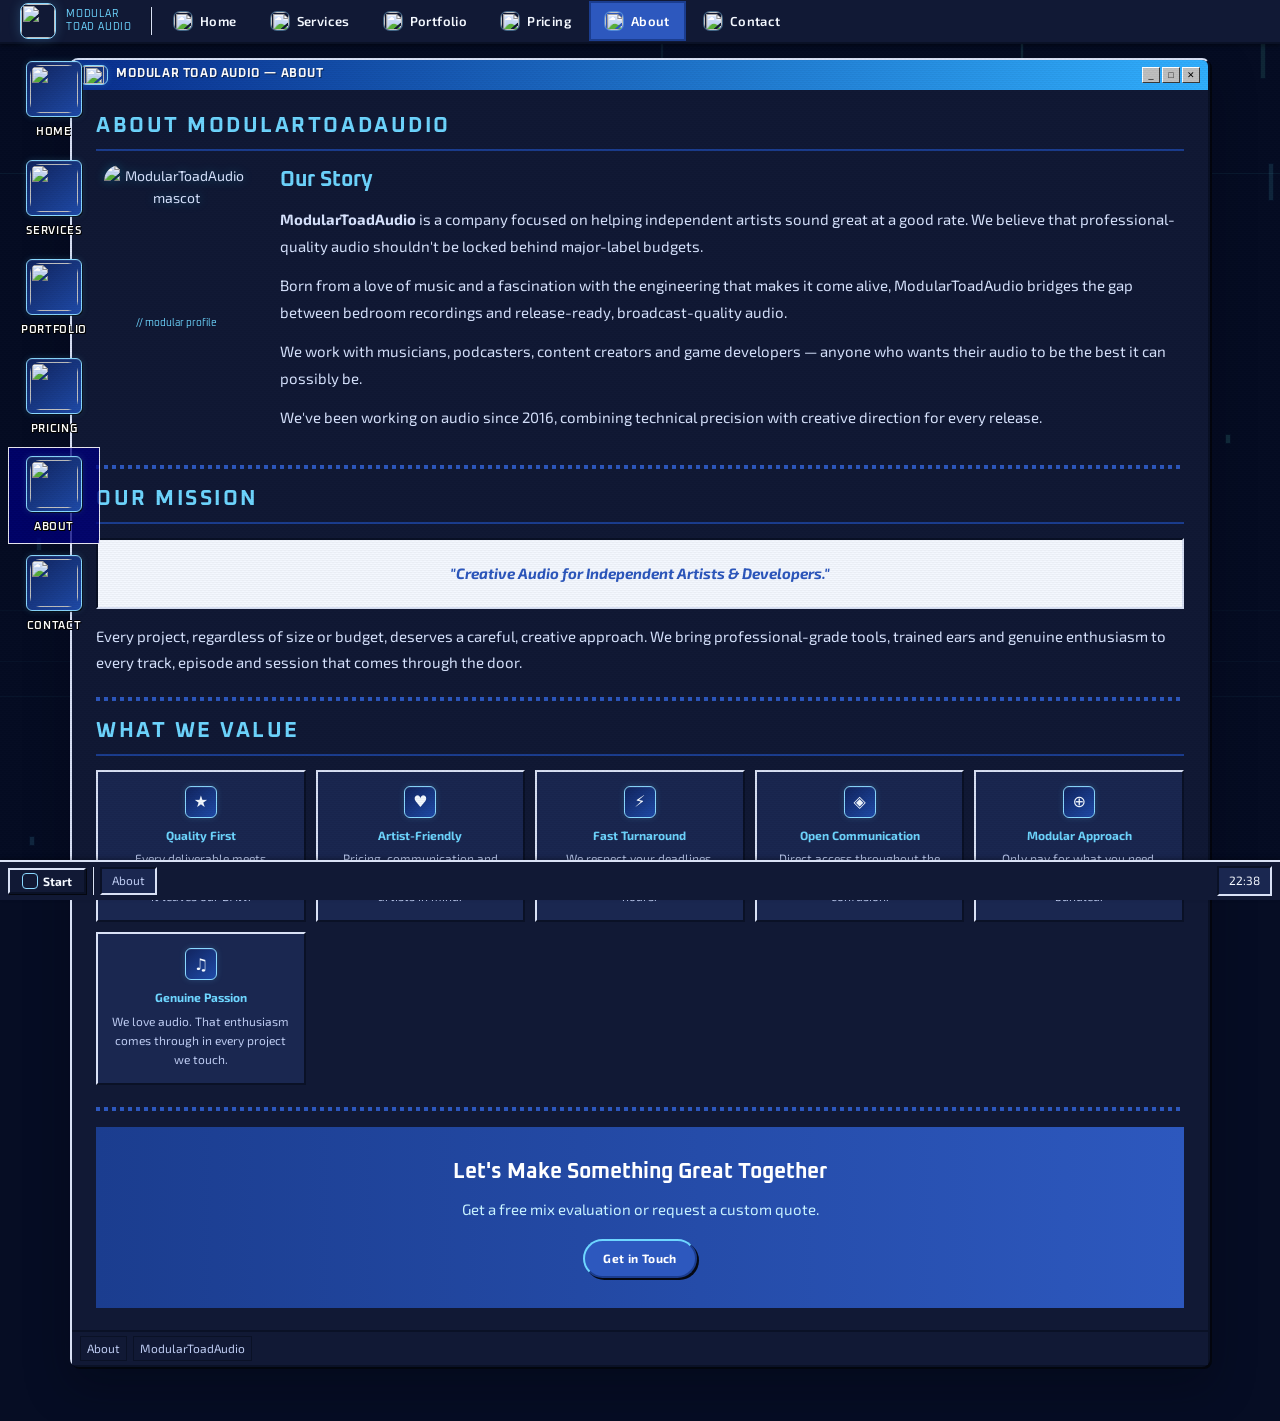
==== commit 9a5d0aa4: "Implement UI refresh" ====
--- a/about.html
+++ b/about.html
@@ -5,10 +5,10 @@
   <meta name="viewport" content="width=device-width, initial-scale=1.0">
   <meta name="description" content="About ModularToadAudio — a boutique audio engineering company helping independent artists sound great at a good rate.">
   <title>About — ModularToadAudio</title>
-  <link rel="icon" type="image/jpeg" href="https://f4.bcbits.com/img/0038520380_10.jpg">
+  <link rel="icon" href="https://github.com/user-attachments/assets/f5f6a705-f9b0-45e3-a699-155d5fb7a356">
   <link rel="preconnect" href="https://fonts.googleapis.com">
   <link rel="preconnect" href="https://fonts.gstatic.com" crossorigin>
-  <link href="https://fonts.googleapis.com/css2?family=Press+Start+2P&display=swap" rel="stylesheet">
+  <link href="https://fonts.googleapis.com/css2?family=Exo+2:wght@400;500;600;700&family=Oxanium:wght@500;600;700;800&display=swap" rel="stylesheet">
   <link rel="stylesheet" href="css/style.css">
 </head>
 <body>
@@ -49,7 +49,7 @@
   <!-- ── NAVIGATION ──────────────────────────────────────── -->
   <nav class="navbar" role="navigation" aria-label="Main navigation">
     <a class="navbar-brand" href="index.html">
-      <span class="brand-logo-wrap" aria-hidden="true"><img src="https://f4.bcbits.com/img/0038520380_10.jpg" alt="" class="brand-logo"></span>
+      <span class="brand-logo-wrap" aria-hidden="true"><img src="https://github.com/user-attachments/assets/f5f6a705-f9b0-45e3-a699-155d5fb7a356" alt="" class="brand-logo"></span>
       <span class="brand-name">Modular<br>Toad Audio</span>
     </a>
     <div class="nav-sep" aria-hidden="true"></div>
@@ -89,7 +89,7 @@
             <!-- Mascot -->
             <div class="about-mascot">
               <img
-                src="https://f4.bcbits.com/img/0038520380_10.jpg"
+                src="https://github.com/user-attachments/assets/f5f6a705-f9b0-45e3-a699-155d5fb7a356"
                 alt="ModularToadAudio mascot"
                 class="about-mascot-img"
                 draggable="false"
@@ -207,7 +207,7 @@
   <!-- ── TASKBAR ───────────────────────────────────────────── -->
   <footer class="taskbar" role="contentinfo">
     <button class="start-btn" id="startBtn" aria-label="Open site menu" aria-haspopup="true">
-      <img src="https://f4.bcbits.com/img/0038520380_10.jpg" alt="" class="start-logo" aria-hidden="true"> Start
+      <img src="https://github.com/user-attachments/assets/f5f6a705-f9b0-45e3-a699-155d5fb7a356" alt="" class="start-logo" aria-hidden="true"> Start
     </button>
     <div class="taskbar-sep" aria-hidden="true"></div>
     <div class="taskbar-items" aria-hidden="true">
--- a/css/style.css
+++ b/css/style.css
@@ -4,7 +4,7 @@
    Modular, responsive, GitHub Pages-ready
    ============================================================ */
 
-@import url('https://fonts.googleapis.com/css2?family=Press+Start+2P&family=Archivo+Black&display=swap');
+@import url('https://fonts.googleapis.com/css2?family=Exo+2:wght@400;500;600;700&family=Oxanium:wght@500;600;700;800&display=swap');
 
 /* ── CSS CUSTOM PROPERTIES ─────────────────────────────────── */
  :root {
@@ -37,9 +37,9 @@
   --bdr-dk: #0a1126;
   --bdr-xx: #04070f;
 
-  --font-pixel: 'Press Start 2P', 'Courier New', monospace;
-  --font-body:  'MS Sans Serif', 'Segoe UI', Tahoma, Arial, sans-serif;
-  --font-heavy: 'Archivo Black', 'Arial Black', sans-serif;
+  --font-pixel: 'Oxanium', 'Segoe UI', sans-serif;
+  --font-body:  'Exo 2', 'Segoe UI', Tahoma, Arial, sans-serif;
+  --font-heavy: 'Oxanium', 'Arial Black', sans-serif;
 
   --nav-h:  44px;
   --task-h: 40px;
@@ -59,6 +59,7 @@
   min-height: 100vh;
   color: var(--text-primary);
   overflow-x: hidden;
+  line-height: 1.6;
 }
 
 a { color: var(--toad-light); text-decoration: none; }
@@ -132,10 +133,10 @@
   display: flex;
   flex-direction: column;
   align-items: center;
-  gap: 3px;
-  padding: 6px 4px;
+  gap: 8px;
+  padding: 8px 6px;
   cursor: pointer;
-  width: 72px;
+  width: 92px;
   text-align: center;
   text-decoration: none;
   color: #fff;
@@ -161,30 +162,37 @@
   text-decoration: none;
 }
 .desktop-icon-emoji {
-  font-size: 18px;
-  line-height: 1;
   display: inline-flex;
   align-items: center;
   justify-content: center;
-  min-width: 36px;
-  height: 36px;
-  padding: 0 4px;
+  min-width: 56px;
+  height: 56px;
+  padding: 3px;
   border: 1px solid #8ad8ff;
   background: linear-gradient(140deg, #11245e, #1f4ba9);
   color: #f4fbff;
   filter: drop-shadow(1px 1px 0 rgba(0,0,0,.8));
-  border-radius: 8px;
+  border-radius: 14px;
   font-family: 'Segoe UI Symbol', 'Noto Sans Symbols', 'Apple Symbols', system-ui, sans-serif;
   box-shadow: 0 0 8px rgba(100,200,255,0.18);
   transition: box-shadow .15s, filter .15s;
 }
 .desktop-icon-label {
-  font-family: var(--font-pixel);
-  font-size: 6px;
+  font-family: var(--font-heavy);
+  font-size: 11px;
+  font-weight: 600;
+  letter-spacing: .06em;
+  text-transform: uppercase;
   text-shadow: 1px 1px 0 #000, -1px 0 0 #000, 0 -1px 0 #000, 0 1px 0 #000;
-  line-height: 1.5;
+  line-height: 1.35;
   word-break: break-word;
-  max-width: 68px;
+  max-width: 80px;
+}
+.desktop-icon-image {
+  width: 100%;
+  height: 100%;
+  object-fit: cover;
+  border-radius: 10px;
 }
 
 /* Only show desktop icons when there's room beside the 980px window */
@@ -211,25 +219,28 @@
 .navbar-brand {
   display: flex;
   align-items: center;
-  gap: 6px;
-  font-family: var(--font-pixel);
-  font-size: 7px;
+  gap: 10px;
+  font-family: var(--font-heavy);
+  font-size: 9px;
+  letter-spacing: .08em;
+  text-transform: uppercase;
   color: var(--toad-light);
   text-decoration: none;
-  padding: 4px 10px;
+  padding: 4px 12px;
   white-space: nowrap;
   flex-shrink: 0;
-  line-height: 1.4;
+  line-height: 1.2;
 }
 .navbar-brand:hover { text-decoration: none; color: var(--toad-pale); }
 .toad-icon { font-size: 20px; line-height: 1; }
 .brand-logo-wrap {
-  width: 24px;
-  height: 24px;
+  width: 30px;
+  height: 30px;
   border: 1px solid #8ad8ff;
-  border-radius: 2px;
+  border-radius: 8px;
   overflow: hidden;
   display: inline-flex;
+  box-shadow: 0 0 12px rgba(100, 200, 255, 0.24);
 }
 .brand-logo {
   width: 100%;
@@ -238,11 +249,11 @@
 }
 .brand-name { line-height: 1.3; }
 .start-logo {
-  width: 14px;
-  height: 14px;
+  width: 16px;
+  height: 16px;
   object-fit: cover;
   border: 1px solid #8ad8ff;
-  border-radius: 2px;
+  border-radius: 4px;
 }
 
 .nav-sep {
@@ -262,9 +273,13 @@
 }
 
 .nav-item {
-  display: inline-block;
-  padding: 6px 11px;
+  display: inline-flex;
+  align-items: center;
+  gap: 8px;
+  padding: 7px 12px;
   font-size: 12px;
+  font-weight: 600;
+  letter-spacing: .03em;
   color: var(--text-bright);
   text-decoration: none;
   border: 2px solid transparent;
@@ -280,6 +295,20 @@
   border: 2px solid var(--toad-dark);
 }
 .nav-item:active { box-shadow: inset 1px 1px 2px rgba(0,0,0,.3); }
+.nav-item-icon {
+  width: 18px;
+  height: 18px;
+  border-radius: 6px;
+  overflow: hidden;
+  display: inline-flex;
+  flex-shrink: 0;
+  box-shadow: 0 0 0 1px rgba(138, 216, 255, 0.4);
+}
+.nav-item-icon-image {
+  width: 100%;
+  height: 100%;
+  object-fit: cover;
+}
 
 .nav-toggle {
   display: none;
@@ -300,7 +329,8 @@
   background: var(--gray);
   border: 2px solid;
   border-color: var(--bdr-lt) var(--bdr-dk) var(--bdr-dk) var(--bdr-lt);
-  box-shadow: 2px 2px 0 var(--bdr-xx);
+  box-shadow: 0 18px 44px rgba(4, 7, 15, 0.34), 2px 2px 0 var(--bdr-xx);
+  border-radius: 8px;
 }
 
 .window-titlebar {
@@ -308,16 +338,28 @@
   color: var(--white);
   display: flex;
   align-items: center;
-  padding: 3px 6px;
-  gap: 6px;
+  padding: 5px 8px;
+  gap: 8px;
   user-select: none;
+  border-radius: 6px 6px 0 0;
 }
 .titlebar-icon { font-size: 14px; line-height: 1; }
 .titlebar-title {
   flex: 1;
   font-size: 12px;
+  font-family: var(--font-heavy);
+  letter-spacing: .05em;
+  text-transform: uppercase;
   font-weight: bold;
   text-shadow: 1px 1px 0 rgba(0,0,0,.45);
+}
+.titlebar-icon-image {
+  width: 100%;
+  height: 100%;
+  object-fit: cover;
+}
+.titlebar-icon-thumb {
+  padding: 2px;
 }
 .titlebar-buttons { display: flex; gap: 2px; }
 .titlebar-btn {
@@ -359,6 +401,8 @@
   padding: 8px 18px;
   font-family: var(--font-body);
   font-size: 12px;
+  font-weight: 700;
+  letter-spacing: .03em;
   cursor: pointer;
   text-decoration: none;
   border: none;
@@ -366,6 +410,7 @@
   white-space: nowrap;
   transition: background .08s, transform .04s, box-shadow .04s;
   vertical-align: middle;
+  border-radius: 999px;
 }
 
 .btn-primary {
@@ -389,7 +434,8 @@
   color: var(--text-bright);
   border: 2px solid;
   border-color: var(--bdr-lt) var(--bdr-dk) var(--bdr-dk) var(--bdr-lt);
-  box-shadow: 2px 2px 0 var(--bdr-xx);
+  box-shadow: 0 18px 44px rgba(4, 7, 15, 0.34), 2px 2px 0 var(--bdr-xx);
+  border-radius: 8px;
 }
 .btn-secondary:hover { background: var(--gray-dark); color: var(--white); text-decoration: none; }
 .btn-secondary:active {
@@ -472,7 +518,7 @@
   border-radius: 4px;
   color: var(--toad-pale);
   font-size: 13px;
-  line-height: 1.6;
+  line-height: 1.4;
   margin-top: 10px;
   animation: windowOpen .2s ease-out;
 }
@@ -519,14 +565,14 @@
 
 .section-title {
   font-family: var(--font-pixel);
-  font-size: 9px;
+  font-size: clamp(12px, 1.4vw, 18px);
   color: var(--toad-light);
   margin-bottom: 14px;
   padding-bottom: 8px;
   border-bottom: 2px solid var(--toad-dark);
   text-transform: uppercase;
-  letter-spacing: 1px;
-  line-height: 1.6;
+  letter-spacing: .12em;
+  line-height: 1.35;
 }
 
 /* ── WELCOME SECTION ────────────────────────────────────────── */
@@ -664,10 +710,10 @@
   overflow: hidden;
 }
 .hero-mascot-img {
-  width: 120px;
-  height: 120px;
+  width: 140px;
+  height: 140px;
   object-fit: cover;
-  border-radius: 4px;
+  border-radius: 16px;
   filter: drop-shadow(0 0 6px rgba(0,220,255,.35)) drop-shadow(3px 3px 0 rgba(0,0,0,.55));
   animation: toadFloat 4s ease-in-out infinite;
   display: block;
@@ -705,10 +751,10 @@
 
 /* ── ABOUT PAGE MASCOT ──────────────────────────────────────── */
 .about-mascot-img {
-  width: 128px;
-  height: 128px;
+  width: 144px;
+  height: 144px;
   object-fit: cover;
-  border-radius: 4px;
+  border-radius: 16px;
   filter: drop-shadow(0 0 5px rgba(0,220,255,.25));
   display: block;
   margin: 0 auto;
@@ -736,10 +782,12 @@
 }
 
 .hero-tagline {
-  font-size: 14px;
+  font-size: clamp(15px, 2vw, 21px);
   color: var(--toad-pale);
   margin-bottom: 26px;
-  font-style: italic;
+  font-weight: 500;
+  max-width: 760px;
+  margin-inline: auto;
   position: relative;
   z-index: 1;
 }
@@ -778,15 +826,15 @@
   margin-bottom: 8px;
 }
 .service-card-title {
-  font-size: 12px;
+  font-size: 14px;
   font-weight: bold;
   margin-bottom: 6px;
   color: var(--toad-light);
 }
 .service-card p {
-  font-size: 12px;
+  font-size: 13px;
   color: var(--text-muted);
-  line-height: 1.5;
+  line-height: 1.65;
 }
 
 /* Full-width service detail rows */
@@ -802,15 +850,15 @@
 }
 .service-row-icon { font-size: 32px; flex-shrink: 0; }
 .service-row-body h3 {
-  font-size: 13px;
+  font-size: 15px;
   font-weight: bold;
   margin-bottom: 6px;
   color: var(--toad-light);
 }
 .service-row-body p {
-  font-size: 12px;
+  font-size: 13px;
   color: var(--text-muted);
-  line-height: 1.6;
+  line-height: 1.7;
 }
 .service-tags { margin-top: 6px; }
 
@@ -873,8 +921,8 @@
 }
 .pricing-card-header h3 {
   font-family: var(--font-pixel);
-  font-size: 8px;
-  line-height: 1.6;
+  font-size: 12px;
+  line-height: 1.4;
 }
 .pricing-badge {
   display: inline-block;
@@ -895,13 +943,13 @@
 }
 .price-amount {
   font-family: var(--font-pixel);
-  font-size: 20px;
+  font-size: 24px;
   color: var(--toad-light);
   display: block;
   margin-bottom: 4px;
 }
 .price-period {
-  font-size: 11px;
+  font-size: 12px;
   color: var(--text-muted);
   display: block;
   margin-bottom: 14px;
@@ -919,7 +967,7 @@
   margin-bottom: 16px;
 }
 .pricing-features li {
-  font-size: 12px;
+  font-size: 13px;
   padding: 5px 0;
   border-bottom: 1px dotted var(--gray-dark);
   display: flex;
@@ -962,14 +1010,14 @@
   line-height: 1;
 }
 .testimonial-text {
-  font-size: 12px;
-  line-height: 1.65;
+  font-size: 13px;
+  line-height: 1.75;
   margin-bottom: 8px;
   padding-top: 18px;
   color: var(--text-primary);
 }
 cite {
-  font-size: 11px;
+  font-size: 12px;
   font-style: italic;
   color: var(--toad-light);
 }
@@ -990,10 +1038,10 @@
 }
 .contact-info-panel h3 {
   font-family: var(--font-pixel);
-  font-size: 8px;
+  font-size: 12px;
   color: var(--toad-light);
   margin-bottom: 16px;
-  line-height: 1.6;
+  line-height: 1.4;
 }
 .contact-detail {
   display: flex;
@@ -1001,7 +1049,7 @@
   gap: 8px;
   margin-bottom: 14px;
   font-size: 12px;
-  line-height: 1.5;
+  line-height: 1.65;
 }
 .contact-detail-icon { font-size: 18px; flex-shrink: 0; }
 .contact-detail a { color: var(--toad-light); word-break: break-all; }
@@ -1016,11 +1064,11 @@
 }
 .cta-band h2 {
   font-family: var(--font-pixel);
-  font-size: 10px;
+  font-size: clamp(14px, 2vw, 22px);
   margin-bottom: 10px;
-  line-height: 1.6;
-}
-.cta-band p { font-size: 13px; margin-bottom: 18px; color: var(--toad-pale); }
+  line-height: 1.4;
+}
+.cta-band p { font-size: 14px; margin-bottom: 18px; color: var(--toad-pale); }
 
 /* ── ABOUT PAGE ──────────────────────────────────────────────── */
 .about-grid {
@@ -1036,14 +1084,14 @@
 
 .about-text h2 {
   font-family: var(--font-pixel);
-  font-size: 9px;
+  font-size: clamp(12px, 1.4vw, 18px);
   color: var(--toad-light);
   margin-bottom: 12px;
-  line-height: 1.6;
+  line-height: 1.4;
 }
 .about-text p {
-  font-size: 13px;
-  line-height: 1.75;
+  font-size: 14px;
+  line-height: 1.8;
   margin-bottom: 12px;
   color: var(--text-primary);
 }
@@ -1063,7 +1111,7 @@
 }
 .value-card-icon { font-size: 28px; margin-bottom: 8px; }
 .value-card h4 { font-size: 12px; font-weight: bold; color: var(--toad-light); margin-bottom: 4px; }
-.value-card p { font-size: 11px; color: var(--text-muted); line-height: 1.5; }
+.value-card p { font-size: 12px; color: var(--text-muted); line-height: 1.6; }
 
 /* ── NOTICE BOXES ───────────────────────────────────────────── */
 .notice {
@@ -1071,10 +1119,10 @@
   align-items: flex-start;
   gap: 10px;
   padding: 10px 14px;
-  font-size: 12px;
+  font-size: 13px;
   margin: 12px 0;
   border: 2px solid;
-  line-height: 1.5;
+  line-height: 1.65;
   color: var(--text-primary);
 }
 .notice a { color: var(--toad-light); }
@@ -1134,7 +1182,7 @@
   border: 2px solid;
   border-color: var(--bdr-dk) var(--bdr-lt) var(--bdr-lt) var(--bdr-dk);
   padding: 2px 10px;
-  font-size: 11px;
+  font-size: 12px;
   cursor: default;
   display: flex;
   align-items: center;
@@ -1164,7 +1212,7 @@
   padding: 4px 8px;
   display: flex;
   gap: 6px;
-  font-size: 11px;
+  font-size: 12px;
   color: var(--text-muted);
   background: var(--gray);
   flex-wrap: wrap;
@@ -1303,6 +1351,7 @@
   .navbar-menu.open { display: flex; }
   .nav-item { width: 100%; padding: 12px 16px; border-bottom: 1px solid var(--bdr-dk); color: var(--text-bright); }
   .nav-toggle { display: block; }
+  .nav-item-icon { display: none; }
 
   .services-grid     { grid-template-columns: 1fr 1fr; }
   .portfolio-grid    { grid-template-columns: 1fr; }
@@ -1312,6 +1361,11 @@
   .taskbar-items     { display: none; }
   .main-content      { padding: 8px; }
   .hero              { padding: 24px 12px; }
+  .portfolio-preview-carousel { padding: 14px; }
+  .portfolio-preview-track {
+    grid-auto-columns: minmax(78vw, 1fr);
+    min-height: 320px;
+  }
 }
 
 @media (max-width: 480px) {
@@ -1323,6 +1377,8 @@
   .service-row       { flex-direction: column; }
   .welcome-highlights { grid-template-columns: 1fr 1fr; }
   .hero-title        { font-size: clamp(18px, 9vw, 40px); letter-spacing: .03em; }
+  .portfolio-preview-track { grid-auto-columns: minmax(88vw, 1fr); }
+  .portfolio-preview-actions { flex-direction: column; }
 }
 
 
@@ -1344,11 +1400,11 @@
   display: inline-flex;
   align-items: center;
   justify-content: center;
-  min-width: 18px;
-  height: 18px;
+  min-width: 20px;
+  height: 20px;
   padding: 0 3px;
   font-size: 10px;
-  border-radius: 4px;
+  border-radius: 6px;
 }
 .service-card-icon,
 .value-card-icon,
@@ -1370,31 +1426,124 @@
   height: 48px;
   padding: 0 6px;
   font-size: 22px;
-  border-radius: 8px;
+  border-radius: 14px;
   box-shadow: 0 0 10px rgba(100, 200, 255, 0.25), inset 0 1px 0 rgba(255,255,255,0.08);
 }
 
 .portfolio-preview-carousel {
   display: flex;
   flex-direction: column;
-  gap: 12px;
+  gap: 14px;
+  padding: 18px;
+  border-radius: 18px;
+  background:
+    radial-gradient(circle at top, rgba(110, 214, 255, 0.12), transparent 48%),
+    linear-gradient(135deg, rgba(7, 13, 32, 0.96), rgba(26, 39, 80, 0.98));
 }
 .portfolio-preview-track {
-  min-height: 260px;
-}
-.portfolio-preview-card { overflow: hidden; }
-.portfolio-preview-meta {
-  padding: 8px 10px;
+  min-height: 360px;
+  display: grid;
+  grid-auto-flow: column;
+  grid-auto-columns: minmax(250px, 34vw);
+  gap: 18px;
+  overflow-x: auto;
+  padding: 4px 4px 14px;
+  scroll-snap-type: x mandatory;
+  scrollbar-width: none;
+  scroll-behavior: smooth;
+  touch-action: pan-y;
+  cursor: grab;
+}
+.portfolio-preview-track::-webkit-scrollbar { display: none; }
+.portfolio-preview-track.dragging,
+.portfolio-preview-track.is-pointer-down {
+  cursor: grabbing;
+}
+.portfolio-preview-slide {
+  overflow: hidden;
+  min-height: 340px;
+  scroll-snap-align: center;
+  opacity: .62;
+  transform: translateY(10px) scale(.95);
+  transition: transform .24s ease, opacity .24s ease, box-shadow .24s ease, border-color .24s ease;
+}
+.portfolio-preview-slide.is-active {
+  opacity: 1;
+  transform: translateY(0) scale(1);
+  border-color: rgba(110, 214, 255, 0.92) #0b1738 #0b1738 rgba(110, 214, 255, 0.92);
+  box-shadow: 0 24px 40px rgba(0, 0, 0, .28), 0 0 22px rgba(110, 214, 255, 0.2);
+}
+.portfolio-preview-cover {
+  position: relative;
+  min-height: 210px;
+  padding: 16px;
+  display: flex;
+  align-items: flex-end;
+  justify-content: space-between;
+  background:
+    linear-gradient(180deg, rgba(16, 31, 74, 0.45), rgba(6, 13, 36, 0.96)),
+    linear-gradient(135deg, #12265c, #07132f);
+  background-size: cover;
+  background-position: center;
+}
+.portfolio-preview-chip,
+.portfolio-preview-count {
+  position: relative;
+  z-index: 1;
+  font-family: var(--font-heavy);
+  letter-spacing: .08em;
+  text-transform: uppercase;
+}
+.portfolio-preview-chip {
+  display: inline-flex;
+  align-items: center;
+  padding: 6px 10px;
+  border-radius: 999px;
+  background: rgba(6, 13, 36, 0.8);
+  border: 1px solid rgba(110, 214, 255, 0.45);
+  color: var(--toad-pale);
   font-size: 11px;
-  border-top: 1px solid var(--bdr-dk);
-  background: var(--gray-light);
-  color: var(--text-primary);
+}
+.portfolio-preview-count {
+  font-size: 28px;
+  color: rgba(255,255,255,.88);
+  text-shadow: 0 0 18px rgba(110,214,255,.45);
+}
+.portfolio-preview-body {
+  padding: 16px 16px 18px;
+}
+.portfolio-preview-title {
+  font-family: var(--font-heavy);
+  font-size: 18px;
+  color: var(--text-bright);
+  letter-spacing: .04em;
+  margin-bottom: 8px;
+}
+.portfolio-preview-summary {
+  font-size: 13px;
+  line-height: 1.7;
+  color: var(--text-muted);
+  margin-bottom: 14px;
+}
+.portfolio-preview-actions {
+  display: flex;
+  flex-wrap: wrap;
+  gap: 8px;
+}
+.portfolio-preview-link {
+  min-width: 0;
 }
 .portfolio-preview-controls {
   display: flex;
   gap: 8px;
   justify-content: center;
   flex-wrap: wrap;
+}
+.portfolio-preview-status {
+  text-align: center;
+  color: var(--text-muted);
+  font-size: 12px;
+  letter-spacing: .05em;
 }
 .portfolio-preview-empty {
   display: flex;
@@ -1405,3 +1554,96 @@
   color: var(--text-muted);
   padding: 12px;
 }
+
+@media (min-width: 1024px) {
+  html { font-size: 14px; }
+
+  .main-window {
+    max-width: 1140px;
+  }
+
+  .window-body {
+    padding: 22px 24px;
+  }
+
+  .navbar-brand {
+    font-size: 10px;
+  }
+
+  .brand-logo-wrap {
+    width: 36px;
+    height: 36px;
+  }
+
+  .nav-item {
+    font-size: 13px;
+    padding: 8px 14px;
+  }
+
+  .hero {
+    padding: 52px 30px;
+  }
+
+  .hero-mascot-img {
+    width: 184px;
+    height: 184px;
+  }
+
+  .hero-title {
+    font-size: clamp(40px, 4.8vw, 74px);
+  }
+
+  .welcome-body p,
+  .about-text p,
+  .service-row-body p,
+  .service-card p,
+  .testimonial-text,
+  .cta-band p,
+  .pricing-features li,
+  .portfolio-preview-summary,
+  .window-body > .section > p[style*="font-size:13px"],
+  .window-body p[style*="font-size:12px"],
+  .window-body p[style*="font-size:14px"],
+  .window-body span[style*="font-size:11px"],
+  .window-body div[style*="font-size:11px"],
+  .window-body div[style*="font-size:12px"],
+  .window-body strong[style*="font-size:12px"],
+  .window-body summary[style*="font-size:12px"] {
+    font-size: 15px !important;
+  }
+
+  .window-body strong[style*="font-size:8px"],
+  .window-body strong[style*="font-size:9px"],
+  .window-body a[style*="font-size:10px"] {
+    font-size: 12px !important;
+  }
+
+  .window-body span[style*="font-size:32px"] {
+    font-size: 40px !important;
+  }
+
+  .section-title,
+  .about-text h2,
+  .contact-info-panel h3,
+  .pricing-card-header h3,
+  .cta-band h2 {
+    font-size: clamp(16px, 1.65vw, 24px);
+  }
+
+  .portfolio-preview-track {
+    grid-auto-columns: minmax(280px, 30vw);
+  }
+}
+
+@media (max-width: 768px) {
+  .portfolio-preview-carousel { padding: 14px; }
+  .portfolio-preview-track {
+    grid-auto-columns: minmax(78vw, 1fr);
+    min-height: 320px;
+  }
+}
+
+@media (max-width: 480px) {
+  .portfolio-preview-track { grid-auto-columns: minmax(88vw, 1fr); }
+  .portfolio-preview-actions { flex-direction: column; }
+}
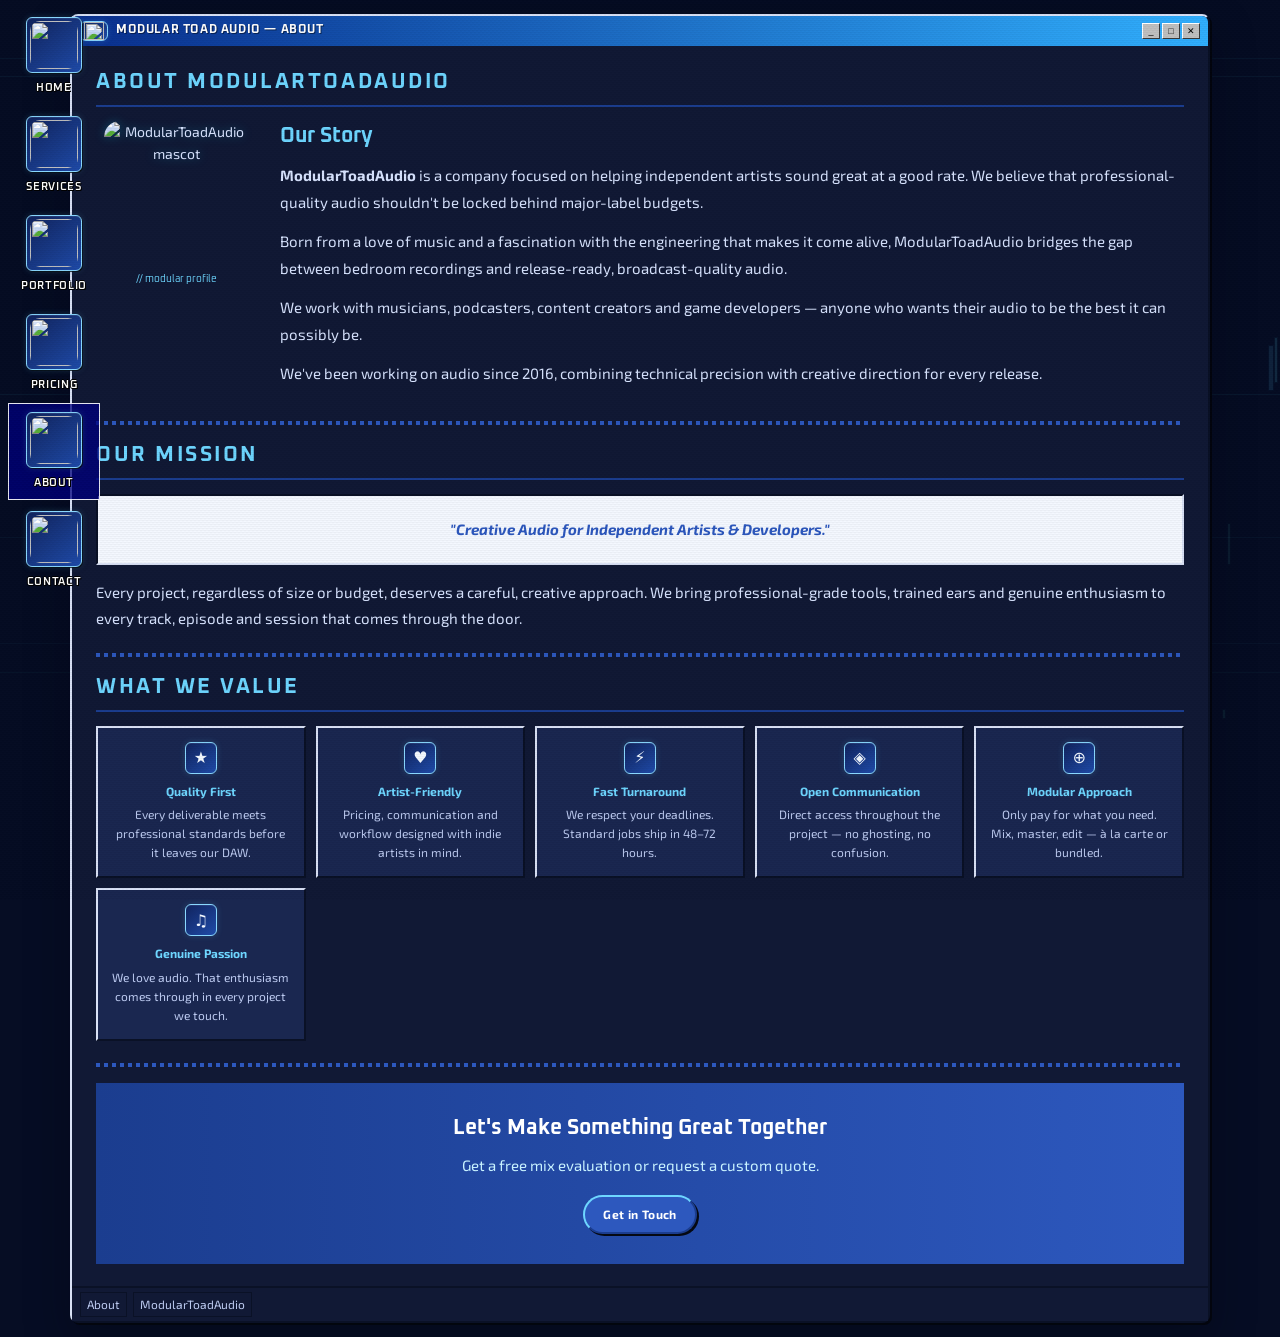
==== commit 75f84ed4: "Remove redundant nav chrome and update mascot" ====
--- a/about.html
+++ b/about.html
@@ -5,7 +5,7 @@
   <meta name="viewport" content="width=device-width, initial-scale=1.0">
   <meta name="description" content="About ModularToadAudio — a boutique audio engineering company helping independent artists sound great at a good rate.">
   <title>About — ModularToadAudio</title>
-  <link rel="icon" href="https://github.com/user-attachments/assets/f5f6a705-f9b0-45e3-a699-155d5fb7a356">
+  <link rel="icon" href="https://github.com/user-attachments/assets/a5536892-9152-4e2d-8e1a-695480eed48e">
   <link rel="preconnect" href="https://fonts.googleapis.com">
   <link rel="preconnect" href="https://fonts.gstatic.com" crossorigin>
   <link href="https://fonts.googleapis.com/css2?family=Exo+2:wght@400;500;600;700&family=Oxanium:wght@500;600;700;800&display=swap" rel="stylesheet">
@@ -46,24 +46,6 @@
     </a>
   </div>
 
-  <!-- ── NAVIGATION ──────────────────────────────────────── -->
-  <nav class="navbar" role="navigation" aria-label="Main navigation">
-    <a class="navbar-brand" href="index.html">
-      <span class="brand-logo-wrap" aria-hidden="true"><img src="https://github.com/user-attachments/assets/f5f6a705-f9b0-45e3-a699-155d5fb7a356" alt="" class="brand-logo"></span>
-      <span class="brand-name">Modular<br>Toad Audio</span>
-    </a>
-    <div class="nav-sep" aria-hidden="true"></div>
-    <div class="navbar-menu" id="navMenu">
-      <a class="nav-item" href="index.html">Home</a>
-      <a class="nav-item" href="services.html">Services</a>
-      <a class="nav-item" href="portfolio.html">Portfolio</a>
-      <a class="nav-item" href="pricing.html">Pricing</a>
-      <a class="nav-item" href="about.html">About</a>
-      <a class="nav-item" href="contact.html">Contact</a>
-    </div>
-    <button class="nav-toggle" id="navToggle" aria-label="Toggle navigation" aria-expanded="false" aria-controls="navMenu">☰</button>
-  </nav>
-
   <!-- ── MAIN CONTENT ─────────────────────────────────────── -->
   <main class="main-content">
     <div class="window main-window" role="main">
@@ -89,7 +71,7 @@
             <!-- Mascot -->
             <div class="about-mascot">
               <img
-                src="https://github.com/user-attachments/assets/f5f6a705-f9b0-45e3-a699-155d5fb7a356"
+                src="https://github.com/user-attachments/assets/a5536892-9152-4e2d-8e1a-695480eed48e"
                 alt="ModularToadAudio mascot"
                 class="about-mascot-img"
                 draggable="false"
@@ -204,18 +186,6 @@
     </div><!-- /.main-window -->
   </main>
 
-  <!-- ── TASKBAR ───────────────────────────────────────────── -->
-  <footer class="taskbar" role="contentinfo">
-    <button class="start-btn" id="startBtn" aria-label="Open site menu" aria-haspopup="true">
-      <img src="https://github.com/user-attachments/assets/f5f6a705-f9b0-45e3-a699-155d5fb7a356" alt="" class="start-logo" aria-hidden="true"> Start
-    </button>
-    <div class="taskbar-sep" aria-hidden="true"></div>
-    <div class="taskbar-items" aria-hidden="true">
-      <div class="taskbar-app">About</div>
-    </div>
-    <div class="taskbar-clock" id="clock" aria-label="Current time">00:00</div>
-  </footer>
-
 </div>
 
 <script src="js/main.js"></script>
--- a/css/style.css
+++ b/css/style.css
@@ -41,8 +41,8 @@
   --font-body:  'Exo 2', 'Segoe UI', Tahoma, Arial, sans-serif;
   --font-heavy: 'Oxanium', 'Arial Black', sans-serif;
 
-  --nav-h:  44px;
-  --task-h: 40px;
+  --nav-h:  0px;
+  --task-h: 0px;
 
   --ps2-glow-bright: rgba(100, 220, 255, 0.85);
   --ps2-glow-mid:    rgba(70, 170, 255, 0.5);
@@ -1453,6 +1453,14 @@
   scroll-behavior: smooth;
   touch-action: pan-y;
   cursor: grab;
+  user-select: none;
+  -webkit-user-select: none;
+}
+.portfolio-preview-track.dragging {
+  scroll-snap-type: none;
+}
+.portfolio-preview-track.dragging * {
+  pointer-events: none;
 }
 .portfolio-preview-track::-webkit-scrollbar { display: none; }
 .portfolio-preview-track.dragging,
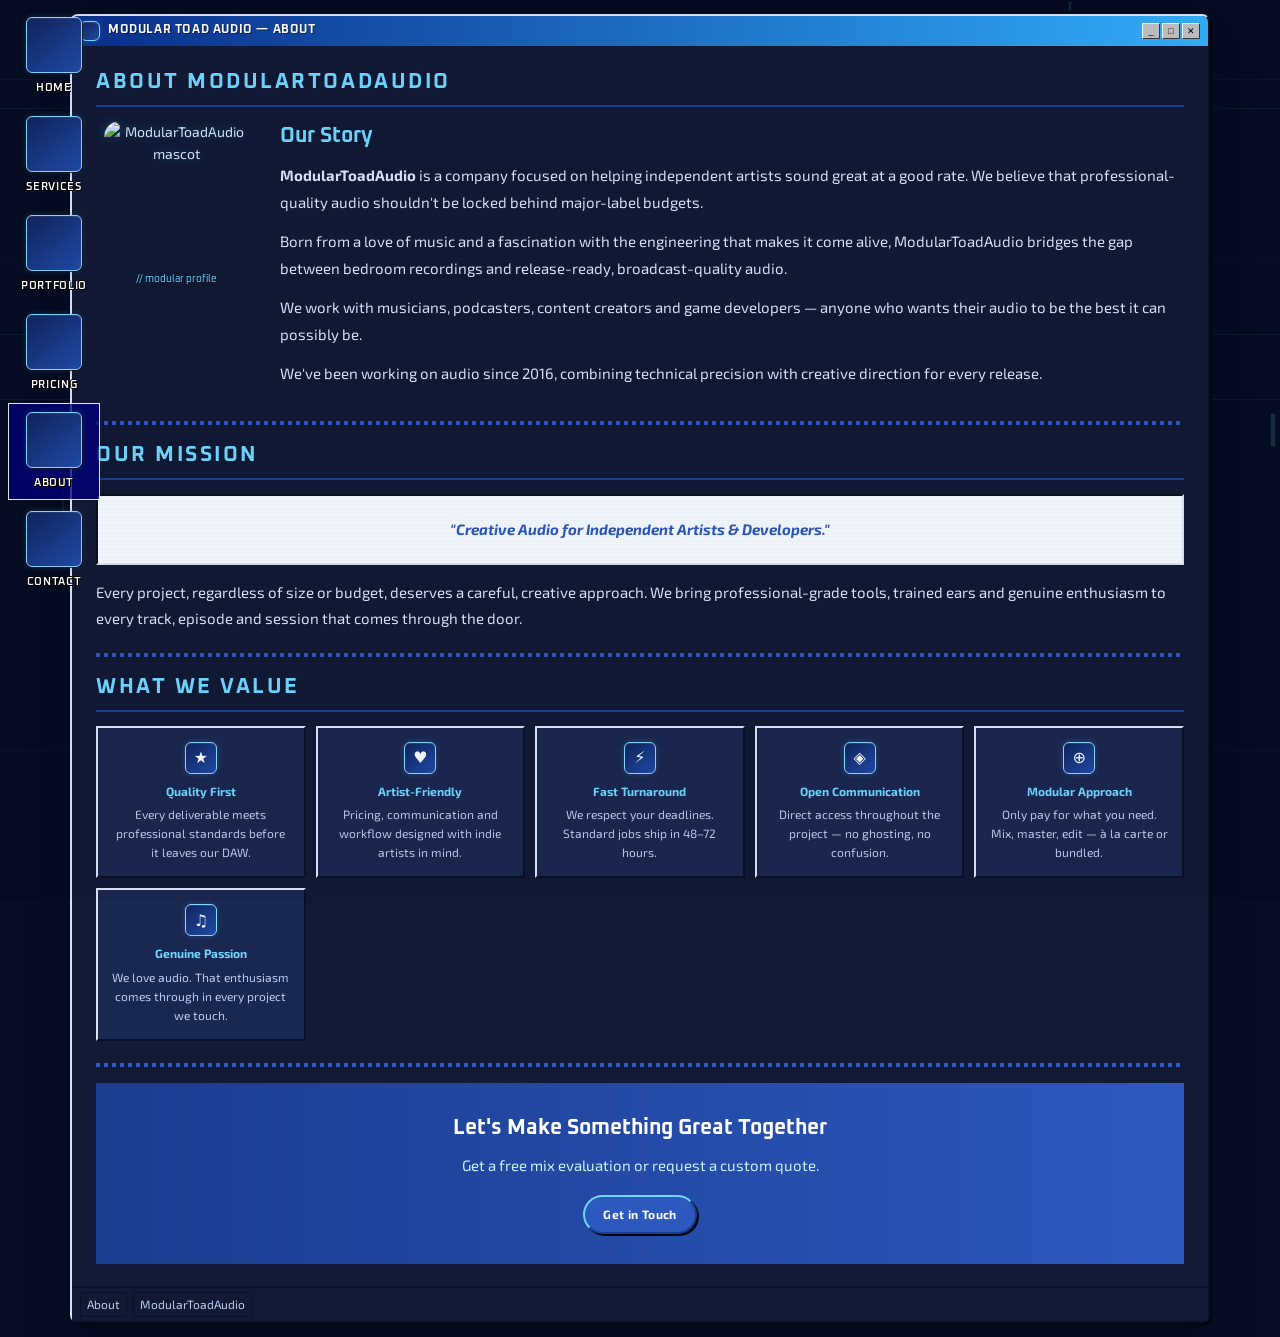
==== commit 9bb829ea: "fix: remove crossorigin attr from mascot imgs, switch icons to local images/ paths" ====
--- a/about.html
+++ b/about.html
@@ -71,11 +71,10 @@
             <!-- Mascot -->
             <div class="about-mascot">
               <img
-                src="https://github.com/user-attachments/assets/a5536892-9152-4e2d-8e1a-695480eed48e"
+                src="images/mascot.gif"
                 alt="ModularToadAudio mascot"
                 class="about-mascot-img"
                 draggable="false"
-                crossorigin="anonymous"
               />
               <div class="about-mascot-label">// modular profile</div>
             </div>
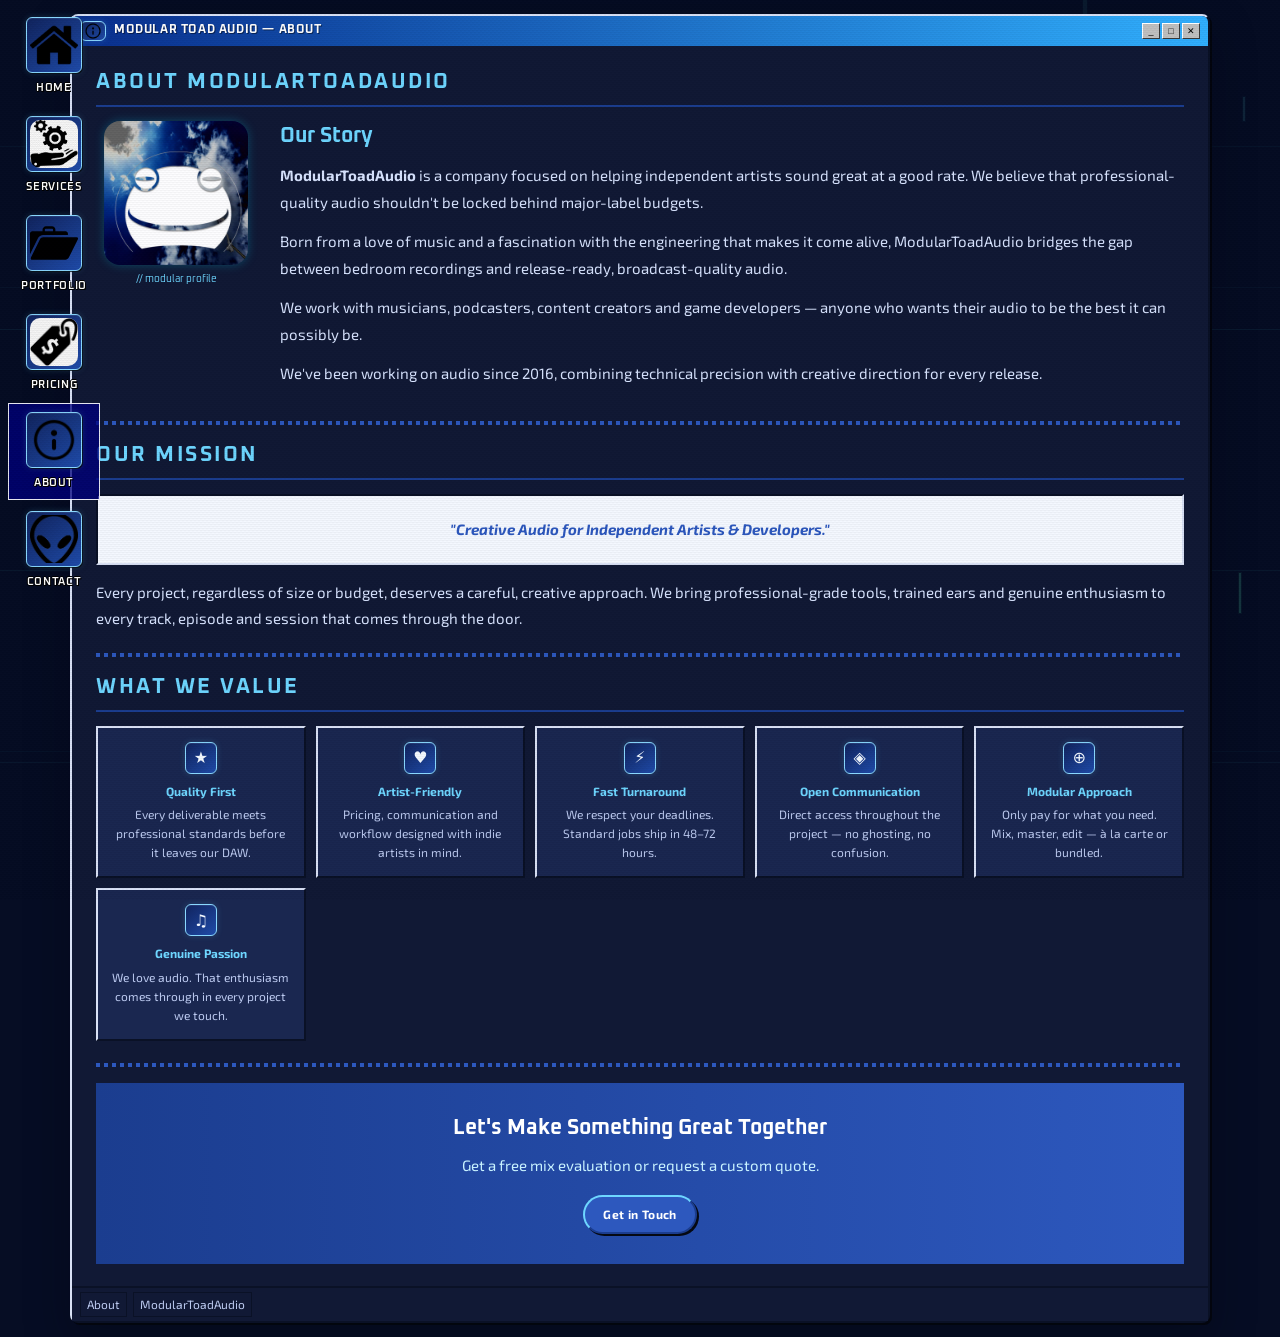
==== commit c65f5359: "Update icons mascot and homepage layout" ====
--- a/about.html
+++ b/about.html
@@ -71,7 +71,7 @@
             <!-- Mascot -->
             <div class="about-mascot">
               <img
-                src="images/mascot.gif"
+                src="images/ModularToadAudio.jpg"
                 alt="ModularToadAudio mascot"
                 class="about-mascot-img"
                 draggable="false"
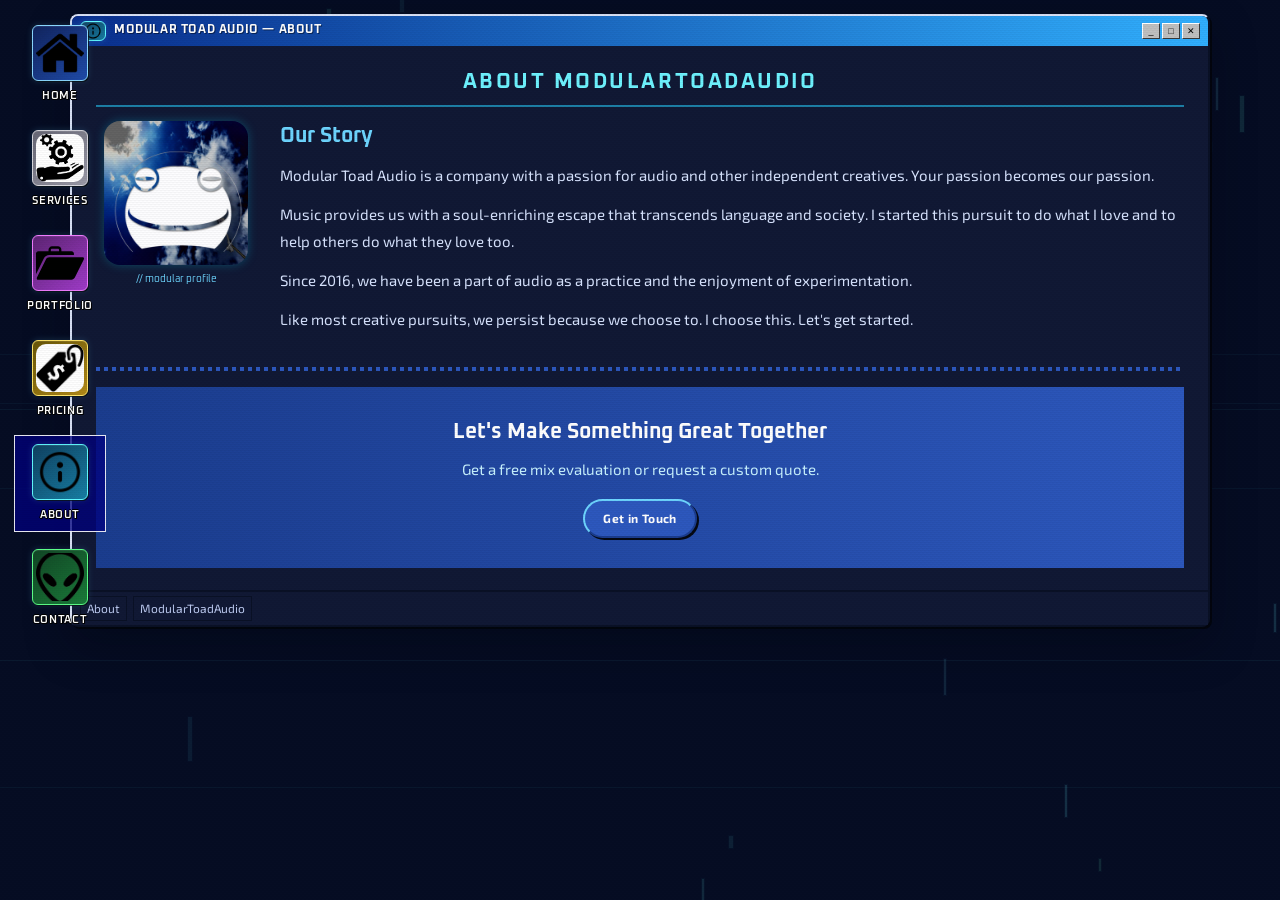
==== commit 683fb30d: "Update site copy and clean up UI layout" ====
--- a/about.html
+++ b/about.html
@@ -83,88 +83,22 @@
             <div class="about-text">
               <h2>Our Story</h2>
               <p>
-                <strong>ModularToadAudio</strong> is a company focused on helping independent artists
-                sound great at a good rate. We believe that professional-quality audio shouldn't be
-                locked behind major-label budgets.
+                Modular Toad Audio is a company with a passion for audio and other independent
+                creatives. Your passion becomes our passion.
               </p>
               <p>
-                Born from a love of music and a fascination with the engineering that makes it
-                come alive, ModularToadAudio bridges the gap between bedroom recordings and
-                release-ready, broadcast-quality audio.
+                Music provides us with a soul-enriching escape that transcends language and society.
+                I started this pursuit to do what I love and to help others do what they love too.
               </p>
               <p>
-                We work with musicians, podcasters, content creators and game developers —
-                anyone who wants their audio to be the best it can possibly be.
+                Since 2016, we have been a part of audio as a practice and the enjoyment of experimentation.
               </p>
               <p>
-                We've been working on audio since 2016, combining technical precision with creative direction for every release.
+                Like most creative pursuits, we persist because we choose to. I choose this. Let's get started.
               </p>
             </div>
 
           </div><!-- /.about-grid -->
-        </section>
-
-        <div class="pixel-divider" aria-hidden="true"></div>
-
-        <!-- ── MISSION ─────────────────────────────────────── -->
-        <section class="section" aria-labelledby="mission-heading">
-          <h2 class="section-title" id="mission-heading">Our Mission</h2>
-          <div class="panel-inset">
-            <p style="font-size:14px;line-height:1.8;font-style:italic;text-align:center;color:var(--toad-mid);font-weight:bold">
-              "Creative Audio for Independent Artists &amp; Developers."
-            </p>
-          </div>
-          <p style="font-size:13px;line-height:1.75;margin-top:14px;color:var(--text-primary)">
-            Every project, regardless of size or budget, deserves a careful, creative approach.
-            We bring professional-grade tools, trained ears and genuine enthusiasm to every track,
-            episode and session that comes through the door.
-          </p>
-        </section>
-
-        <div class="pixel-divider" aria-hidden="true"></div>
-
-        <!-- ── VALUES ─────────────────────────────────────── -->
-        <section class="section" aria-labelledby="values-heading">
-          <h2 class="section-title" id="values-heading">What We Value</h2>
-          <div class="values-grid">
-
-            <div class="value-card">
-              <div class="value-card-icon" aria-hidden="true">★</div>
-              <h4>Quality First</h4>
-              <p>Every deliverable meets professional standards before it leaves our DAW.</p>
-            </div>
-
-            <div class="value-card">
-              <div class="value-card-icon" aria-hidden="true">♥</div>
-              <h4>Artist-Friendly</h4>
-              <p>Pricing, communication and workflow designed with indie artists in mind.</p>
-            </div>
-
-            <div class="value-card">
-              <div class="value-card-icon" aria-hidden="true">⚡</div>
-              <h4>Fast Turnaround</h4>
-              <p>We respect your deadlines. Standard jobs ship in 48–72 hours.</p>
-            </div>
-
-            <div class="value-card">
-              <div class="value-card-icon" aria-hidden="true">◈</div>
-              <h4>Open Communication</h4>
-              <p>Direct access throughout the project — no ghosting, no confusion.</p>
-            </div>
-
-            <div class="value-card">
-              <div class="value-card-icon" aria-hidden="true">⊕</div>
-              <h4>Modular Approach</h4>
-              <p>Only pay for what you need. Mix, master, edit — à la carte or bundled.</p>
-            </div>
-
-            <div class="value-card">
-              <div class="value-card-icon" aria-hidden="true">♫</div>
-              <h4>Genuine Passion</h4>
-              <p>We love audio. That enthusiasm comes through in every project we touch.</p>
-            </div>
-
-          </div>
         </section>
 
         <div class="pixel-divider" aria-hidden="true"></div>
--- a/css/style.css
+++ b/css/style.css
@@ -49,6 +49,52 @@
   --ps2-glow-dim:    rgba(40, 110, 220, 0.24);
 }
 
+.desktop-icon-emoji[data-icon-key="contact"],
+.titlebar-icon[data-icon-key="contact"] {
+  border-color: #5cff88;
+  background: linear-gradient(140deg, #114625, #1a7b3a);
+}
+.desktop-icon-emoji[data-icon-key="about"],
+.titlebar-icon[data-icon-key="about"] {
+  border-color: #60f8ff;
+  background: linear-gradient(140deg, #0f4161, #177ea4);
+}
+.desktop-icon-emoji[data-icon-key="pricing"],
+.titlebar-icon[data-icon-key="pricing"] {
+  border-color: #ffe56a;
+  background: linear-gradient(140deg, #665508, #b28a18);
+}
+.desktop-icon-emoji[data-icon-key="portfolio"],
+.titlebar-icon[data-icon-key="portfolio"] {
+  border-color: #f07cff;
+  background: linear-gradient(140deg, #5d2474, #9f3bc8);
+}
+.desktop-icon-emoji[data-icon-key="services"],
+.titlebar-icon[data-icon-key="services"] {
+  border-color: #d7d7dd;
+  background: linear-gradient(140deg, #666674, #9a9aa7);
+}
+.desktop-icon-emoji[data-icon-key="contact"] .desktop-icon-image,
+.titlebar-icon[data-icon-key="contact"] .titlebar-icon-image {
+  filter: hue-rotate(98deg) saturate(1.25);
+}
+.desktop-icon-emoji[data-icon-key="about"] .desktop-icon-image,
+.titlebar-icon[data-icon-key="about"] .titlebar-icon-image {
+  filter: hue-rotate(158deg) saturate(1.2);
+}
+.desktop-icon-emoji[data-icon-key="pricing"] .desktop-icon-image,
+.titlebar-icon[data-icon-key="pricing"] .titlebar-icon-image {
+  filter: hue-rotate(300deg) saturate(1.35) brightness(1.05);
+}
+.desktop-icon-emoji[data-icon-key="portfolio"] .desktop-icon-image,
+.titlebar-icon[data-icon-key="portfolio"] .titlebar-icon-image {
+  filter: hue-rotate(236deg) saturate(1.3);
+}
+.desktop-icon-emoji[data-icon-key="services"] .desktop-icon-image,
+.titlebar-icon[data-icon-key="services"] .titlebar-icon-image {
+  filter: saturate(0.15) brightness(1.15);
+}
+
 /* ── RESET ──────────────────────────────────────────────────── */
 *, *::before, *::after { box-sizing: border-box; margin: 0; padding: 0; }
 html { font-size: 13px; scroll-behavior: smooth; }
@@ -60,6 +106,11 @@
   color: var(--text-primary);
   overflow-x: hidden;
   line-height: 1.6;
+}
+
+@keyframes heroRainbowShift {
+  0%   { background-position: 0% 50%; }
+  100% { background-position: 300% 50%; }
 }
 
 a { color: var(--toad-light); text-decoration: none; }
@@ -116,12 +167,13 @@
 /* ── DESKTOP ICONS (Win98 fixed-left shortcuts) ──────────────── */
 .desktop-icons {
   position: fixed;
-  left: 8px;
+  left: 10px;
   top: calc(var(--nav-h) + 8px);
   bottom: calc(var(--task-h) + 8px);
   display: flex;
   flex-direction: column;
-  gap: 2px;
+  gap: 8px;
+  padding: 8px 12px 8px 4px;
   z-index: 100;
   pointer-events: none;
   overflow-y: auto;
@@ -566,13 +618,15 @@
 .section-title {
   font-family: var(--font-pixel);
   font-size: clamp(12px, 1.4vw, 18px);
-  color: var(--toad-light);
+  color: #6ef3ff;
   margin-bottom: 14px;
   padding-bottom: 8px;
-  border-bottom: 2px solid var(--toad-dark);
+  border-bottom: 2px solid #1d7fa6;
   text-transform: uppercase;
   letter-spacing: .12em;
   line-height: 1.35;
+  text-align: center;
+  font-weight: 700;
 }
 
 /* ── WELCOME SECTION ────────────────────────────────────────── */
@@ -585,23 +639,18 @@
 }
 .welcome-header {
   display: flex;
-  align-items: center;
-  gap: 12px;
+  justify-content: center;
   padding: 14px 16px 12px;
   border-bottom: 1px solid rgba(100,170,255,0.15);
   background: rgba(0,0,0,0.2);
 }
-.welcome-header-icon {
-  font-size: 28px;
-  flex-shrink: 0;
-  filter: drop-shadow(0 0 6px rgba(110,214,255,0.5));
-}
 .welcome-header-text {
   font-family: var(--font-heavy);
   font-size: clamp(14px, 3vw, 20px);
-  color: var(--toad-pale);
+  color: #6ef3ff;
   letter-spacing: .04em;
   text-shadow: 0 0 10px rgba(110,214,255,0.25);
+  text-align: center;
 }
 .welcome-body {
   padding: 16px;
@@ -632,19 +681,13 @@
   border-color: rgba(110, 214, 255, 0.45);
   background: rgba(45, 88, 190, 0.22);
 }
-.welcome-highlight-icon {
-  font-size: 22px;
-  display: block;
-  margin-bottom: 6px;
-  filter: drop-shadow(0 0 4px rgba(110,214,255,0.35));
-  font-family: 'Segoe UI Symbol', 'Noto Sans Symbols', 'Apple Symbols', system-ui, sans-serif;
-}
 .welcome-highlight-label {
   font-size: 11px;
   font-weight: bold;
-  color: var(--toad-light);
+  color: #6ef3ff;
   display: block;
   margin-bottom: 3px;
+  text-align: center;
 }
 .welcome-highlight-desc {
   font-size: 10px;
@@ -780,6 +823,26 @@
   animation: heroTitleAnim 10s ease-in-out infinite;
   cursor: default;
 }
+.hero-title-rainbow {
+  background: linear-gradient(
+    90deg,
+    #ff4d4d,
+    #ffb84d,
+    #fff34d,
+    #58ff71,
+    #4dc3ff,
+    #7a5cff,
+    #ff4dd2,
+    #ff4d4d
+  );
+  background-size: 300% 100%;
+  -webkit-background-clip: text;
+  background-clip: text;
+  color: transparent;
+  animation:
+    heroTitleAnim 10s ease-in-out infinite,
+    heroRainbowShift 18s linear infinite;
+}
 
 .hero-tagline {
   font-size: clamp(15px, 2vw, 21px);
@@ -821,20 +884,22 @@
 }
 
 .service-card-icon {
-  font-size: 26px;
-  display: block;
-  margin-bottom: 8px;
+  display: none;
 }
 .service-card-title {
   font-size: 14px;
   font-weight: bold;
   margin-bottom: 6px;
-  color: var(--toad-light);
+  color: #6ef3ff;
+  text-align: center;
+  text-transform: uppercase;
+  letter-spacing: .06em;
 }
 .service-card p {
   font-size: 13px;
   color: var(--text-muted);
   line-height: 1.65;
+  text-align: center;
 }
 
 /* Full-width service detail rows */
@@ -848,17 +913,21 @@
   border-color: var(--bdr-lt) var(--bdr-dk) var(--bdr-dk) var(--bdr-lt);
   align-items: flex-start;
 }
-.service-row-icon { font-size: 32px; flex-shrink: 0; }
+.service-row-icon { display: none; }
 .service-row-body h3 {
   font-size: 15px;
   font-weight: bold;
   margin-bottom: 6px;
-  color: var(--toad-light);
+  color: #6ef3ff;
+  text-align: center;
+  text-transform: uppercase;
+  letter-spacing: .06em;
 }
 .service-row-body p {
   font-size: 13px;
   color: var(--text-muted);
   line-height: 1.7;
+  text-align: center;
 }
 .service-tags { margin-top: 6px; }
 
@@ -1451,7 +1520,7 @@
   scroll-snap-type: x mandatory;
   scrollbar-width: none;
   scroll-behavior: smooth;
-  touch-action: pan-y;
+  touch-action: pan-y pinch-zoom;
   cursor: grab;
   user-select: none;
   -webkit-user-select: none;
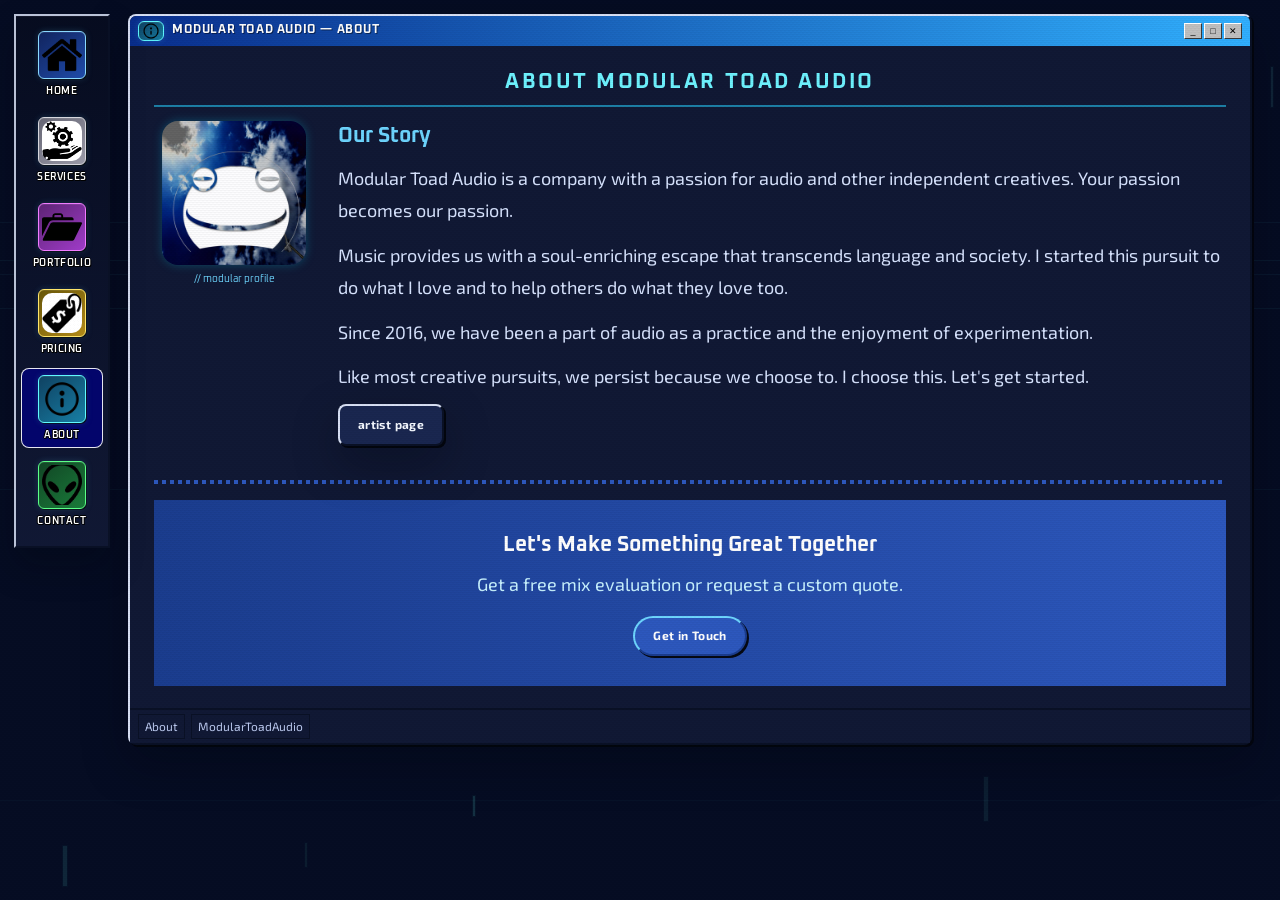
==== commit e6d88239: "feat: fix heading spacing, add artist page link, add bull toad explosion easter egg" ====
--- a/about.html
+++ b/about.html
@@ -64,7 +64,7 @@
 
         <!-- ── WHO WE ARE ─────────────────────────────────── -->
         <section class="section" aria-labelledby="about-heading">
-          <h1 class="section-title" id="about-heading">About ModularToadAudio</h1>
+          <h1 class="section-title" id="about-heading">About Modular Toad Audio</h1>
 
           <div class="about-grid">
 
@@ -96,6 +96,9 @@
               <p>
                 Like most creative pursuits, we persist because we choose to. I choose this. Let's get started.
               </p>
+              <p>
+                <a class="btn btn-secondary" href="https://www.youtube.com/@guyclegg/releases" target="_blank" rel="noopener noreferrer">artist page</a>
+              </p>
             </div>
 
           </div><!-- /.about-grid -->
--- a/css/style.css
+++ b/css/style.css
@@ -43,6 +43,7 @@
 
   --nav-h:  0px;
   --task-h: 0px;
+  --sidebar-w: 108px;
 
   --ps2-glow-bright: rgba(100, 220, 255, 0.85);
   --ps2-glow-mid:    rgba(70, 170, 255, 0.5);
@@ -121,9 +122,9 @@
 .desktop {
   min-height: 100vh;
   display: flex;
-  flex-direction: column;
-  padding-top: var(--nav-h);
-  padding-bottom: var(--task-h);
+  align-items: flex-start;
+  gap: 18px;
+  padding: 14px;
   background-color: #060d24;
   position: relative;
 }
@@ -166,18 +167,22 @@
 
 /* ── DESKTOP ICONS (Win98 fixed-left shortcuts) ──────────────── */
 .desktop-icons {
-  position: fixed;
-  left: 10px;
-  top: calc(var(--nav-h) + 8px);
-  bottom: calc(var(--task-h) + 8px);
+  position: sticky;
+  top: 10px;
   display: flex;
   flex-direction: column;
-  gap: 8px;
-  padding: 8px 12px 8px 4px;
-  z-index: 100;
-  pointer-events: none;
+  gap: 6px;
+  width: 96px;
+  min-width: 96px;
+  max-height: calc(100dvh - 20px);
+  padding: 8px 5px 12px;
+  z-index: 550;
   overflow-y: auto;
   scrollbar-width: none;
+  border: 2px solid;
+  border-color: rgba(217, 225, 245, 0.85) rgba(10, 17, 38, 0.95) rgba(10, 17, 38, 0.95) rgba(217, 225, 245, 0.85);
+  background: linear-gradient(180deg, rgba(7, 13, 32, 0.92), rgba(17, 25, 53, 0.96));
+  box-shadow: 0 18px 34px rgba(4, 7, 15, 0.28), inset 0 1px 0 rgba(255,255,255,0.05);
 }
 .desktop-icons::-webkit-scrollbar { display: none; }
 
@@ -185,16 +190,16 @@
   display: flex;
   flex-direction: column;
   align-items: center;
-  gap: 8px;
-  padding: 8px 6px;
+  gap: 6px;
+  padding: 6px 5px;
   cursor: pointer;
-  width: 92px;
+  width: 100%;
   text-align: center;
   text-decoration: none;
   color: #fff;
   border: 1px solid transparent;
-  pointer-events: all;
   user-select: none;
+  border-radius: 8px;
 }
 .desktop-icon:hover {
   background: rgba(0, 0, 128, .52);
@@ -217,8 +222,8 @@
   display: inline-flex;
   align-items: center;
   justify-content: center;
-  min-width: 56px;
-  height: 56px;
+  min-width: 48px;
+  height: 48px;
   padding: 3px;
   border: 1px solid #8ad8ff;
   background: linear-gradient(140deg, #11245e, #1f4ba9);
@@ -231,25 +236,20 @@
 }
 .desktop-icon-label {
   font-family: var(--font-heavy);
-  font-size: 11px;
+  font-size: 10px;
   font-weight: 600;
   letter-spacing: .06em;
   text-transform: uppercase;
   text-shadow: 1px 1px 0 #000, -1px 0 0 #000, 0 -1px 0 #000, 0 1px 0 #000;
-  line-height: 1.35;
+  line-height: 1.2;
   word-break: break-word;
-  max-width: 80px;
+  max-width: 72px;
 }
 .desktop-icon-image {
   width: 100%;
   height: 100%;
   object-fit: cover;
   border-radius: 10px;
-}
-
-/* Only show desktop icons when there's room beside the 980px window */
-@media (max-width: 1100px) {
-  .desktop-icons { display: none; }
 }
 
 /* ── NAVIGATION ─────────────────────────────────────────────── */
@@ -428,7 +428,7 @@
 .titlebar-btn:active { border-color: var(--bdr-dk) var(--bdr-lt) var(--bdr-lt) var(--bdr-dk); }
 .titlebar-btn.close:hover { background: #ff4040; color: var(--white); }
 
-.window-body { padding: 16px; color: var(--text-primary); }
+.window-body { padding: 18px; color: var(--text-primary); }
 
 /* ── PANELS ─────────────────────────────────────────────────── */
 .panel-inset {
@@ -597,7 +597,8 @@
 /* ── MAIN LAYOUT ────────────────────────────────────────────── */
 .main-content {
   flex: 1;
-  padding: 14px;
+  min-width: 0;
+  padding: 0 14px 14px 0;
   display: flex;
   justify-content: center;
   align-items: flex-start;
@@ -607,8 +608,8 @@
 
 .main-window {
   width: 100%;
-  max-width: 980px;
-  margin: 0 auto;
+  max-width: 1080px;
+  margin: 0;
   animation: windowOpen .18s ease-out;
 }
 
@@ -617,7 +618,7 @@
 
 .section-title {
   font-family: var(--font-pixel);
-  font-size: clamp(12px, 1.4vw, 18px);
+  font-size: clamp(16px, 2vw, 23px);
   color: #6ef3ff;
   margin-bottom: 14px;
   padding-bottom: 8px;
@@ -656,7 +657,7 @@
   padding: 16px;
 }
 .welcome-body p {
-  font-size: 13px;
+  font-size: 18px;
   line-height: 1.8;
   color: var(--text-primary);
   margin-bottom: 10px;
@@ -682,7 +683,7 @@
   background: rgba(45, 88, 190, 0.22);
 }
 .welcome-highlight-label {
-  font-size: 11px;
+  font-size: 15px;
   font-weight: bold;
   color: #6ef3ff;
   display: block;
@@ -690,7 +691,7 @@
   text-align: center;
 }
 .welcome-highlight-desc {
-  font-size: 10px;
+  font-size: 14px;
   color: var(--text-muted);
   line-height: 1.4;
 }
@@ -887,7 +888,7 @@
   display: none;
 }
 .service-card-title {
-  font-size: 14px;
+  font-size: 19px;
   font-weight: bold;
   margin-bottom: 6px;
   color: #6ef3ff;
@@ -896,7 +897,7 @@
   letter-spacing: .06em;
 }
 .service-card p {
-  font-size: 13px;
+  font-size: 18px;
   color: var(--text-muted);
   line-height: 1.65;
   text-align: center;
@@ -915,7 +916,7 @@
 }
 .service-row-icon { display: none; }
 .service-row-body h3 {
-  font-size: 15px;
+  font-size: 19px;
   font-weight: bold;
   margin-bottom: 6px;
   color: #6ef3ff;
@@ -924,7 +925,7 @@
   letter-spacing: .06em;
 }
 .service-row-body p {
-  font-size: 13px;
+  font-size: 18px;
   color: var(--text-muted);
   line-height: 1.7;
   text-align: center;
@@ -935,7 +936,7 @@
   display: inline-block;
   background: var(--toad-darkest);
   color: var(--toad-light);
-  font-size: 10px;
+  font-size: 12px;
   padding: 2px 8px;
   border: 1px solid var(--toad-dark);
   margin: 2px 2px 0 0;
@@ -990,7 +991,7 @@
 }
 .pricing-card-header h3 {
   font-family: var(--font-pixel);
-  font-size: 12px;
+  font-size: 16px;
   line-height: 1.4;
 }
 .pricing-badge {
@@ -998,7 +999,7 @@
   margin-top: 4px;
   background: #ff4040;
   color: var(--white);
-  font-size: 10px;
+  font-size: 12px;
   font-weight: bold;
   padding: 2px 10px;
   border: 1px solid #cc0000;
@@ -1018,7 +1019,7 @@
   margin-bottom: 4px;
 }
 .price-period {
-  font-size: 12px;
+  font-size: 17px;
   color: var(--text-muted);
   display: block;
   margin-bottom: 14px;
@@ -1026,7 +1027,7 @@
 .price-strike {
   text-decoration: line-through;
   color: var(--text-muted);
-  font-size: 13px;
+  font-size: 17px;
   margin-bottom: 2px;
 }
 
@@ -1036,7 +1037,7 @@
   margin-bottom: 16px;
 }
 .pricing-features li {
-  font-size: 13px;
+  font-size: 18px;
   padding: 5px 0;
   border-bottom: 1px dotted var(--gray-dark);
   display: flex;
@@ -1079,14 +1080,14 @@
   line-height: 1;
 }
 .testimonial-text {
-  font-size: 13px;
+  font-size: 18px;
   line-height: 1.75;
   margin-bottom: 8px;
   padding-top: 18px;
   color: var(--text-primary);
 }
 cite {
-  font-size: 12px;
+  font-size: 16px;
   font-style: italic;
   color: var(--toad-light);
 }
@@ -1107,7 +1108,7 @@
 }
 .contact-info-panel h3 {
   font-family: var(--font-pixel);
-  font-size: 12px;
+  font-size: 16px;
   color: var(--toad-light);
   margin-bottom: 16px;
   line-height: 1.4;
@@ -1117,7 +1118,7 @@
   align-items: flex-start;
   gap: 8px;
   margin-bottom: 14px;
-  font-size: 12px;
+  font-size: 17px;
   line-height: 1.65;
 }
 .contact-detail-icon { font-size: 18px; flex-shrink: 0; }
@@ -1137,7 +1138,7 @@
   margin-bottom: 10px;
   line-height: 1.4;
 }
-.cta-band p { font-size: 14px; margin-bottom: 18px; color: var(--toad-pale); }
+.cta-band p { font-size: 18px; margin-bottom: 18px; color: var(--toad-pale); }
 
 /* ── ABOUT PAGE ──────────────────────────────────────────────── */
 .about-grid {
@@ -1153,13 +1154,13 @@
 
 .about-text h2 {
   font-family: var(--font-pixel);
-  font-size: clamp(12px, 1.4vw, 18px);
+  font-size: clamp(17px, 2vw, 24px);
   color: var(--toad-light);
   margin-bottom: 12px;
   line-height: 1.4;
 }
 .about-text p {
-  font-size: 14px;
+  font-size: 18px;
   line-height: 1.8;
   margin-bottom: 12px;
   color: var(--text-primary);
@@ -1179,8 +1180,8 @@
   text-align: center;
 }
 .value-card-icon { font-size: 28px; margin-bottom: 8px; }
-.value-card h4 { font-size: 12px; font-weight: bold; color: var(--toad-light); margin-bottom: 4px; }
-.value-card p { font-size: 12px; color: var(--text-muted); line-height: 1.6; }
+.value-card h4 { font-size: 16px; font-weight: bold; color: var(--toad-light); margin-bottom: 4px; }
+.value-card p { font-size: 16px; color: var(--text-muted); line-height: 1.6; }
 
 /* ── NOTICE BOXES ───────────────────────────────────────────── */
 .notice {
@@ -1405,6 +1406,34 @@
 
 /* ── RESPONSIVE ─────────────────────────────────────────────── */
 @media (max-width: 768px) {
+  .desktop {
+    gap: 12px;
+    padding: 10px;
+  }
+
+  .desktop-icons {
+    top: 10px;
+    width: 88px;
+    min-width: 88px;
+    padding: 8px 4px;
+  }
+
+  .desktop-icon {
+    gap: 6px;
+    padding: 8px 4px;
+  }
+
+  .desktop-icon-emoji {
+    min-width: 48px;
+    height: 48px;
+    border-radius: 12px;
+  }
+
+  .desktop-icon-label {
+    font-size: 10px;
+    max-width: 70px;
+  }
+
   .navbar-menu {
     display: none;
     position: fixed;
@@ -1428,16 +1457,38 @@
   .about-grid        { grid-template-columns: 1fr; text-align: center; }
   .about-mascot      { display: flex; flex-direction: column; align-items: center; }
   .taskbar-items     { display: none; }
-  .main-content      { padding: 8px; }
+  .main-content      { padding: 0 0 10px; }
   .hero              { padding: 24px 12px; }
   .portfolio-preview-carousel { padding: 14px; }
   .portfolio-preview-track {
-    grid-auto-columns: minmax(78vw, 1fr);
+    grid-auto-columns: minmax(100%, 1fr);
     min-height: 320px;
   }
 }
 
 @media (max-width: 480px) {
+  .desktop {
+    gap: 8px;
+    padding: 8px;
+  }
+
+  .desktop-icons {
+    width: 74px;
+    min-width: 74px;
+    padding: 7px 3px;
+  }
+
+  .desktop-icon-emoji {
+    min-width: 42px;
+    height: 42px;
+    border-radius: 10px;
+  }
+
+  .desktop-icon-label {
+    font-size: 9px;
+    max-width: 60px;
+  }
+
   .services-grid     { grid-template-columns: 1fr; }
   .pricing-grid      { grid-template-columns: 1fr; }
   .testimonial-grid  { grid-template-columns: 1fr; }
@@ -1446,7 +1497,7 @@
   .service-row       { flex-direction: column; }
   .welcome-highlights { grid-template-columns: 1fr 1fr; }
   .hero-title        { font-size: clamp(18px, 9vw, 40px); letter-spacing: .03em; }
-  .portfolio-preview-track { grid-auto-columns: minmax(88vw, 1fr); }
+  .portfolio-preview-track { grid-auto-columns: minmax(100%, 1fr); }
   .portfolio-preview-actions { flex-direction: column; }
 }
 
@@ -1510,48 +1561,36 @@
     linear-gradient(135deg, rgba(7, 13, 32, 0.96), rgba(26, 39, 80, 0.98));
 }
 .portfolio-preview-track {
-  min-height: 360px;
-  display: grid;
-  grid-auto-flow: column;
-  grid-auto-columns: minmax(250px, 34vw);
-  gap: 18px;
-  overflow-x: auto;
-  padding: 4px 4px 14px;
-  scroll-snap-type: x mandatory;
-  scrollbar-width: none;
-  scroll-behavior: smooth;
-  touch-action: pan-y pinch-zoom;
-  cursor: grab;
-  user-select: none;
-  -webkit-user-select: none;
-}
-.portfolio-preview-track.dragging {
-  scroll-snap-type: none;
-}
-.portfolio-preview-track.dragging * {
-  pointer-events: none;
-}
-.portfolio-preview-track::-webkit-scrollbar { display: none; }
-.portfolio-preview-track.dragging,
-.portfolio-preview-track.is-pointer-down {
-  cursor: grabbing;
+ display: grid;
+ grid-template-columns: repeat(auto-fit, minmax(220px, 1fr));
+ gap: 18px;
+ min-height: 0;
+ padding: 4px 4px 8px;
 }
 .portfolio-preview-slide {
-  overflow: hidden;
-  min-height: 340px;
-  scroll-snap-align: center;
-  opacity: .62;
-  transform: translateY(10px) scale(.95);
-  transition: transform .24s ease, opacity .24s ease, box-shadow .24s ease, border-color .24s ease;
-}
-.portfolio-preview-slide.is-active {
-  opacity: 1;
-  transform: translateY(0) scale(1);
-  border-color: rgba(110, 214, 255, 0.92) #0b1738 #0b1738 rgba(110, 214, 255, 0.92);
-  box-shadow: 0 24px 40px rgba(0, 0, 0, .28), 0 0 22px rgba(110, 214, 255, 0.2);
+ display: block;
+ overflow: hidden;
+ min-height: 100%;
+ text-decoration: none;
+ color: inherit;
+ transform: translateY(0);
+ transition: transform .18s ease, box-shadow .18s ease, border-color .18s ease;
+ cursor: pointer;
+}
+.portfolio-preview-slide:hover,
+.portfolio-preview-slide:focus-visible {
+ text-decoration: none;
+ color: inherit;
+ transform: translateY(-4px);
+ border-color: rgba(110, 214, 255, 0.92) #0b1738 #0b1738 rgba(110, 214, 255, 0.92);
+ box-shadow: 0 18px 30px rgba(0, 0, 0, .24), 0 0 18px rgba(110, 214, 255, 0.18);
+}
+.portfolio-preview-slide:focus-visible {
+ outline: 2px solid var(--toad-light);
+ outline-offset: 2px;
 }
 .portfolio-preview-cover {
-  position: relative;
+ position: relative;
   min-height: 210px;
   padding: 16px;
   display: flex;
@@ -1579,7 +1618,7 @@
   background: rgba(6, 13, 36, 0.8);
   border: 1px solid rgba(110, 214, 255, 0.45);
   color: var(--toad-pale);
-  font-size: 11px;
+  font-size: 13px;
 }
 .portfolio-preview-count {
   font-size: 28px;
@@ -1587,17 +1626,20 @@
   text-shadow: 0 0 18px rgba(110,214,255,.45);
 }
 .portfolio-preview-body {
+  display: flex;
+  flex-direction: column;
+  height: calc(100% - 210px);
   padding: 16px 16px 18px;
 }
 .portfolio-preview-title {
   font-family: var(--font-heavy);
-  font-size: 18px;
+  font-size: 22px;
   color: var(--text-bright);
   letter-spacing: .04em;
   margin-bottom: 8px;
 }
 .portfolio-preview-summary {
-  font-size: 13px;
+  font-size: 16px;
   line-height: 1.7;
   color: var(--text-muted);
   margin-bottom: 14px;
@@ -1606,6 +1648,7 @@
   display: flex;
   flex-wrap: wrap;
   gap: 8px;
+  margin-top: auto;
 }
 .portfolio-preview-link {
   min-width: 0;
@@ -1619,8 +1662,26 @@
 .portfolio-preview-status {
   text-align: center;
   color: var(--text-muted);
-  font-size: 12px;
+  font-size: 15px;
   letter-spacing: .05em;
+}
+
+.window-body > .section > p[style*="font-size:13px"],
+.window-body p[style*="font-size:12px"],
+.window-body p[style*="font-size:13px"],
+.window-body p[style*="font-size:14px"],
+.window-body span[style*="font-size:11px"],
+.window-body div[style*="font-size:11px"],
+.window-body div[style*="font-size:12px"],
+.window-body strong[style*="font-size:12px"],
+.window-body summary[style*="font-size:12px"] {
+  font-size: 17px !important;
+}
+
+.window-body strong[style*="font-size:8px"],
+.window-body strong[style*="font-size:9px"],
+.window-body a[style*="font-size:10px"] {
+  font-size: 14px !important;
 }
 .portfolio-preview-empty {
   display: flex;
@@ -1632,6 +1693,11 @@
   padding: 12px;
 }
 
+.portfolio-item:target {
+  border-color: rgba(110, 214, 255, 0.92) #0b1738 #0b1738 rgba(110, 214, 255, 0.92);
+  box-shadow: 0 0 0 2px rgba(110, 214, 255, 0.22), 0 16px 28px rgba(0, 0, 0, 0.24);
+}
+
 @media (min-width: 1024px) {
   html { font-size: 14px; }
 
@@ -1668,31 +1734,6 @@
 
   .hero-title {
     font-size: clamp(40px, 4.8vw, 74px);
-  }
-
-  .welcome-body p,
-  .about-text p,
-  .service-row-body p,
-  .service-card p,
-  .testimonial-text,
-  .cta-band p,
-  .pricing-features li,
-  .portfolio-preview-summary,
-  .window-body > .section > p[style*="font-size:13px"],
-  .window-body p[style*="font-size:12px"],
-  .window-body p[style*="font-size:14px"],
-  .window-body span[style*="font-size:11px"],
-  .window-body div[style*="font-size:11px"],
-  .window-body div[style*="font-size:12px"],
-  .window-body strong[style*="font-size:12px"],
-  .window-body summary[style*="font-size:12px"] {
-    font-size: 15px !important;
-  }
-
-  .window-body strong[style*="font-size:8px"],
-  .window-body strong[style*="font-size:9px"],
-  .window-body a[style*="font-size:10px"] {
-    font-size: 12px !important;
   }
 
   .window-body span[style*="font-size:32px"] {
@@ -1707,20 +1748,15 @@
     font-size: clamp(16px, 1.65vw, 24px);
   }
 
-  .portfolio-preview-track {
-    grid-auto-columns: minmax(280px, 30vw);
-  }
+  .portfolio-preview-track { grid-template-columns: repeat(3, minmax(0, 1fr)); }
 }
 
 @media (max-width: 768px) {
   .portfolio-preview-carousel { padding: 14px; }
-  .portfolio-preview-track {
-    grid-auto-columns: minmax(78vw, 1fr);
-    min-height: 320px;
-  }
+  .portfolio-preview-track { grid-template-columns: 1fr; }
 }
 
 @media (max-width: 480px) {
-  .portfolio-preview-track { grid-auto-columns: minmax(88vw, 1fr); }
+  .portfolio-preview-track { grid-template-columns: 1fr; }
   .portfolio-preview-actions { flex-direction: column; }
 }
